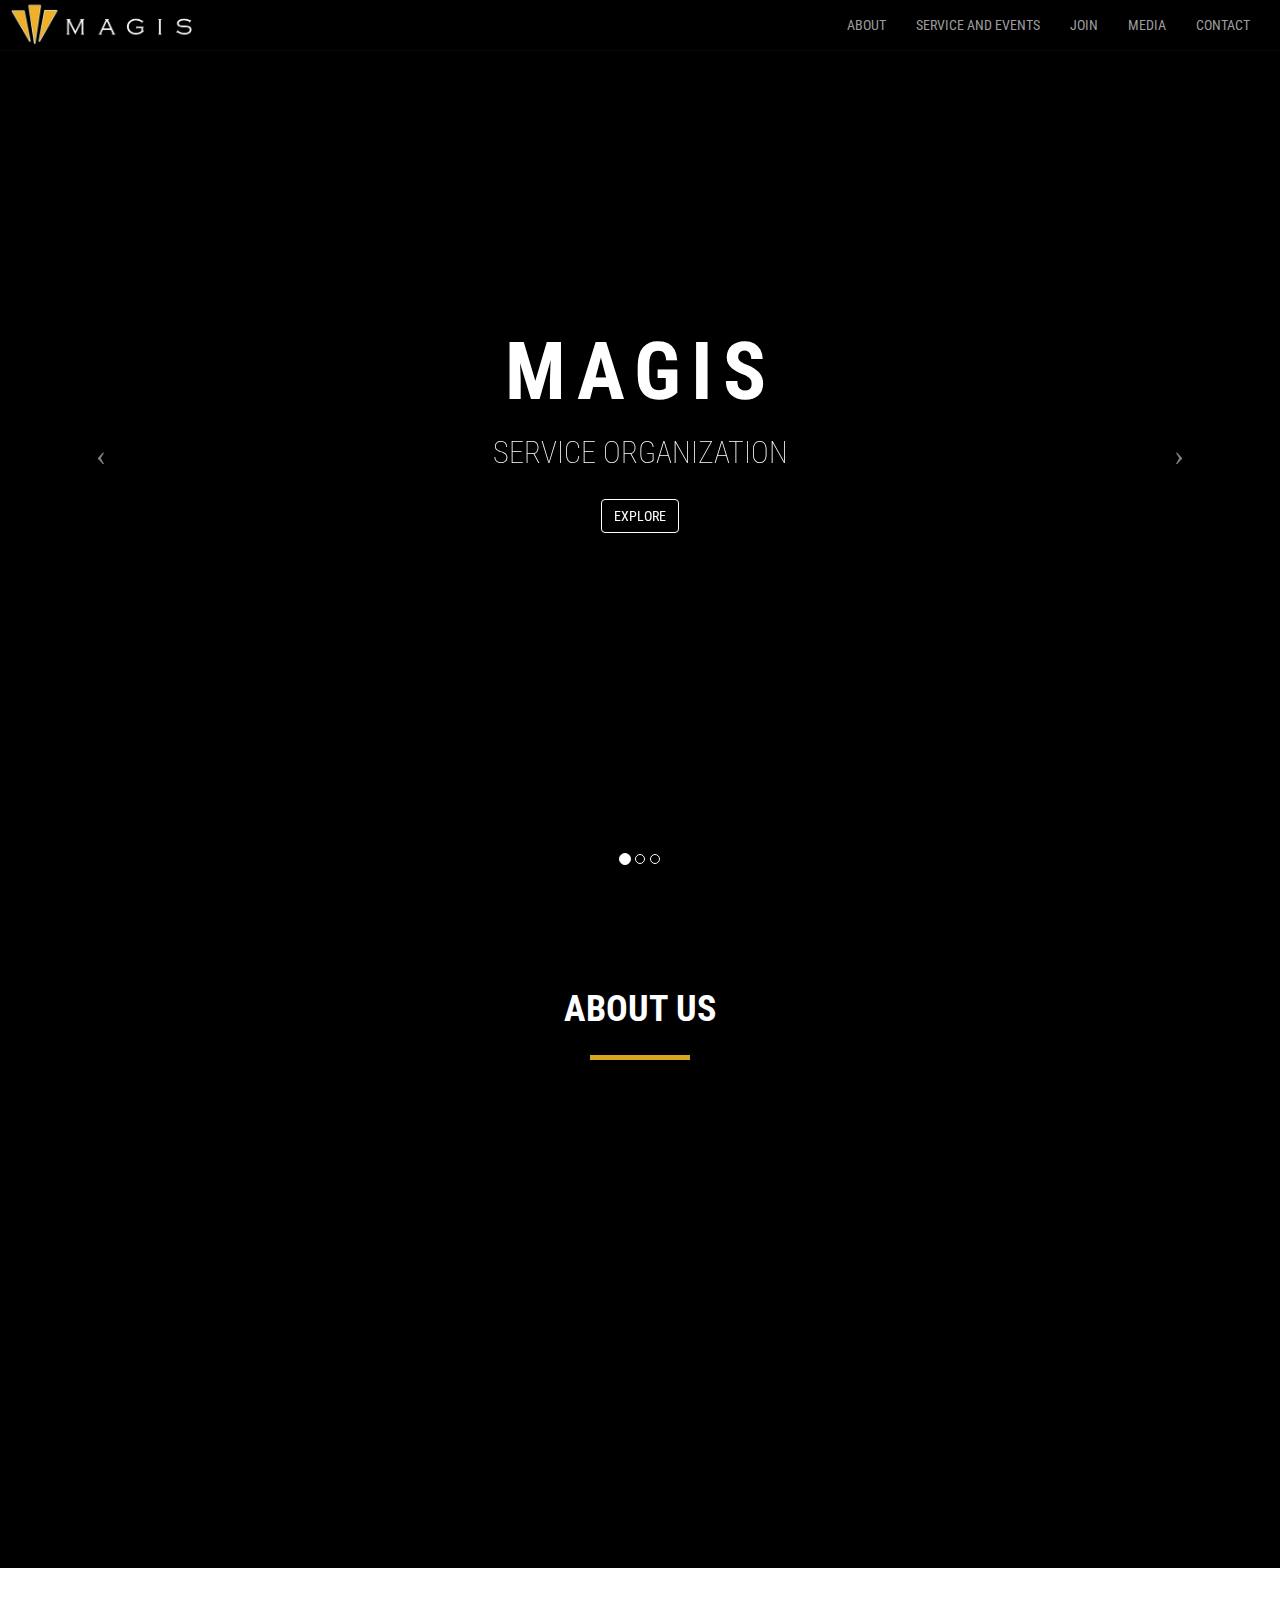
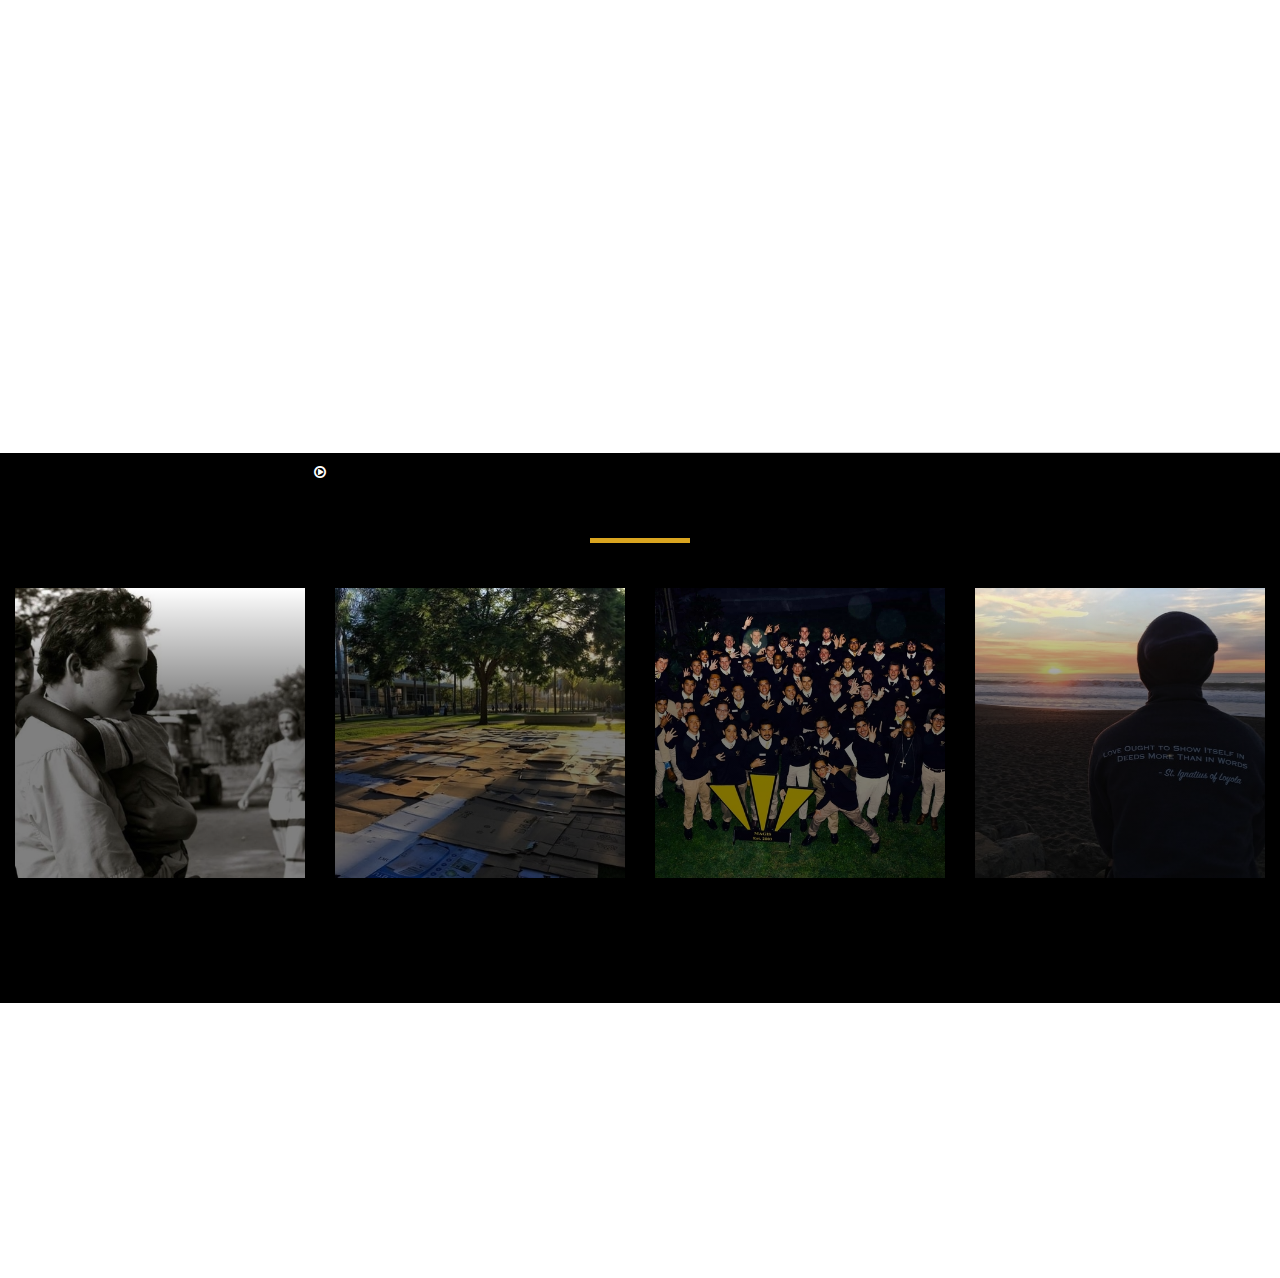
==== index.html @ 11dd7a14 "Updated index page induction iamge" ====
<!DOCTYPE html>
<html lang="en">

<head>

    <meta charset="utf-8">
    <meta http-equiv="X-UA-Compatible" content="IE=edge">
    <meta name="viewport" content="width=device-width, initial-scale=1">

    <title>MAGIS Service Organization - Loyola Marymount University</title>

    <meta name="description" content="MAGIS Service Organization at Loyola Marymount University: An all-male service organization at LMU focusing on issues surrounding Homelessness and Education." />
    <meta name="keywords" content="MAGIS Service Organization, LMU MAGIS, LMU MAGIS Service Organization, MAGIS, lmumagis" />
    <meta name="robots" content="noodp,noydir" />

    <!-- Open Graph data -->
    <meta property="og:title" content="MAGIS Service Organization" />
    <meta property="og:type" content="website" />
    <meta property="og:url" content="http://www.lmumagis.com/" />
    <meta property="og:image" content="http://www.lmumagis.com/images/socialmediabanner.jpg" />
    <meta property="og:description" content="MAGIS Service Organization at Loyola Marymount University: An all-male service organization at LMU focusing on issues surrounding Homelessness and Education." />
    <meta property="og:site_name" content="MAGIS Service Organization" />

    <link href="css/bootstrap.min.css" rel="stylesheet">
    <link rel="stylesheet" href="font-awesome-4.7.0/css/font-awesome.min.css">
    <link rel="stylesheet" href="css/animate.min.css">

    <link type="text/css" rel="stylesheet" href="css/style.css" />

    <link href="https://fonts.googleapis.com/css?family=Roboto+Condensed:300,400,700" rel="stylesheet">

</head>

<body>

    <!-- ***** NAVIGATION BAR ***** -->

    <nav class="navbar navbar-inverse navbar-fixed-top" role="navigation">
        <div class="container-fluid">
            <div class="navbar-header">
                <button type="button" class="navbar-toggle" data-toggle="collapse" data-target="#myNavbar">
					<span class="icon-bar"></span>
					<span class="icon-bar"></span>
					<span class="icon-bar"></span>
				</button>
                <a class="navbar-brand" href="index.html"><img id="mainLogo" src="images/LogoHeading.jpg"/></a>
            </div>
            <ul class="nav navbar-nav navbar-right collapse navbar-collapse" id="myNavbar">
                <li><a href="index.html#aboutUs">ABOUT</a></li>
                <li><a href="service.html">SERVICE AND EVENTS</a></li>
                <li><a href="join.html">JOIN</a></li>
                <li><a href="media.html">MEDIA</a></li>
                <li><a href="#contact">CONTACT</a></li>
            </ul>
        </div>
    </nav>

    <!-- ***** END NAVIGATION BAR ***** -->




    <!-- ***** HOME ***** -->

    <!-- Full Page Image Background Carousel Header -->
    <header id="myCarousel" class="carousel slide carousel-fade" data-ride="carousel" data-pause="false" data-interval="8000">
        <!-- Indicators -->
        <ol class="carousel-indicators">
            <li data-target="#myCarousel" data-slide-to="0" class="active"></li>
            <li data-target="#myCarousel" data-slide-to="1"></li>
            <li data-target="#myCarousel" data-slide-to="2"></li>
        </ol>

        <!-- Wrapper for Slides -->
        <div id="home" class="carousel-inner home">
            <div class="carousel-caption">
                <div class="full-width text-center">
                    <h1 class="main-heading wow fadeInUp" data-wow-delay="0.4s">MAGIS</h1>
                    <h1 class="small-heading wow fadeInUp" data-wow-delay="0.8s">Service Organization </h1>
                    <br>
                    <a href="#aboutUs"><button class="btn wow fadeInUp" data-wow-delay="1.8s">EXPLORE</button></a>
                </div>
            </div>
            <div class="item active">
                <!-- Set the first background image using inline CSS below. -->
                <div class="overlay"></div>
                <div class="fill" style="background-image:url('images/Induction2018.jpg');"></div>
            </div>
            <div class="item">
                <!-- Set the second background image using inline CSS below. -->
                <div class="overlay"></div>
                <div class="fill" style="background-image:url('images/Retreat2016.jpg');"></div>
                <div class="carousel-caption">
                    <h2></h2>
                </div>
            </div>
            <div class="item">
                <!-- Set the third background image using inline CSS below. -->
                <div class="overlay"></div>
                <div class="fill" style="background-image:url('images/Graduation2017.jpg');"></div>
                <div class="carousel-caption">
                    <h2></h2>
                </div>
            </div>
        </div>

        <!-- Controls -->
        <a class="left carousel-control" href="#myCarousel" data-slide="prev">
			<span class="icon-prev"></span>
		</a>
        <a class="right carousel-control" href="#myCarousel" data-slide="next">
			<span class="icon-next"></span>
		</a>
    </header>

    <!-- ***** END HOME ***** -->




    <!-- ***** About Us ***** -->

    <section id="aboutUs" class="aboutUs">
        <div class="container">
            <div class="row">
                <div class="col-md-12 text-center">
                    <br>
                    <h1>About Us</h1>
                    <hr>
                    <h2 class="wow fadeInUp" data-wow-delay="0.4s"><i>"Love ought to show itself in deeds more than in words."</i></h2>
                </div>
            </div>
            <div class="row">
                <div class="col-lg-6 col-md-6 wow fadeIn" data-wow-delay="0.8s">
                    <br>
                    <img src="images/LogoClear.PNG" class="block-image center-block img-responsive" height=50% width=50%/>
                </div>
                <div class="col-lg-6 col-md-6 paragraph wow fadeIn" data-wow-delay="0.8s">
                    <br>
                    <h3><strong>Who We Are</strong></h4>
					<p>MAGIS Service Organization is an all-male Service Organization at Loyola Marymount University that focusses on issues surrounding homelessness and education. </p>
					<br>
					<h3><strong>History</strong></h4>
					<p><i>Magis</i> is a Latin word for "more" and has been interpreted and used in Ignatian Spirituality as "doing The More" or doing what is better for others. MAGIS Service Organization was established in 2003 under the ambition of striving to do "the more", in congruence with our 3 Pillars: Service, Diversity, and Spirituality. </p>
				</div>
			</div>
		</div>

	</section>

    <section class="pillars">
	    <div class="container">
			<div class="row">
				<div class="col-lg-12 col-md-12">
					<h3 class="wow fadeInUp text-center" data-wow-delay="0.4s">OUR 3 PILLARS</h3>
                    <br>
                </div>
            </div>
            <div class="row">
                <div class="col-lg-4 col-md-4 wow fadeInRight" data-wow-delay="0.4s">
                    <!--<i class="fa fa-heart-o glyphicon-ring glyphicon-bordered" aria-hidden="true"></i>-->
                    <i class="fa fa-heart-o" aria-hidden="true"></i>
                    <h4>Service</h4>
                    <p>Members engage in service throughout the Los Angeles Community at placements related to homelessness and education, as well as on campus social justice events revolving around these issues.</p>
                </div>
                <div class="col-lg-4 col-md-4 wow fadeInRight" data-wow-delay="0.8s">
                    <!--<i class="fa fa-globe glyphicon-ring glyphicon-bordered" aria-hidden="true"></i>-->
                    <i class="fa fa-globe" aria-hidden="true"></i>
                    <h4>Diversity</h4>
                    <p>We embrace diversity by recruiting men from many different backgrounds, engaging in deep conversation on issues that raise differing opinions, and recognizing the beauty in all things.</p>
                </div>
                <div class="col-lg-4 col-md-4 wow fadeInRight" data-wow-delay="1.2s">
                    <!--<i class="glyphicon glyphicon-fire glyphicon-ring glyphicon-bordered" aria-hidden="true"></i>-->
                    <i class="glyphicon glyphicon-fire" aria-hidden="true"></i>
                    <h4>Spirituality</h4>
                    <p>We focus on the growth of the individual through the experiences we have, the people we encounter, and deep self reflection, always recognizing we are part of something bigger than ourselves. </p>
                </div>
            </div>
        </div>
    </section>

    <section class="nopadding">
        <div class="container-fluid">
            <div class="row">
                <div class="col-md-6 nopadding">
                    <div class="about-bg-left" style="background: url('images/vid-bg.jpg') no-repeat center center; position: relative; background-size: cover;">
                        <div class="overlay"></div>
                        <div class="carousel-caption">
                            <div class="full-width text-center">
                                <a href="https://www.youtube.com/watch?v=rYLnLGK9oyk" target="_blank"><i class="fa fa-play-circle-o" aria-hidden="true"></i></a>
                            </div>
                        </div>
                    </div>
                </div>
                <div class="col-md-6 nopadding">
                    <div class="about-bg-right">
                        <div class="overlay"></div>
                        <div class="carousel-caption">
                            <div class="full-width text-center wow fadeIn" data-wow-delay="0.4s">
                                <!--<p>"THE MAGIS MAN IS NOT AN ORDINARY MAN. HE IS A GENTLE MAN RICH IN VISION AND JUST IN ACTION. HE HAS AN UNDYING THIRST FOR THE MORE, FOR THE GREATER GOOD, AND ALWAYS STRIVES TO BE BETTER. ABOVE ALL, A MAGIS MAN IS HUMBLE. HIS ACTIONS ARE QUIET YET HIS EFFECTS ARE POWERFUL."</p>-->
                                <p>"LOVE CONSISTS IN SHARING WHAT ONE HAS AND WHAT ONE IS WITH THOSE ONE LOVES. LOVE OUGHT TO SHOW ITSELF IN DEEDS MORE THAN IN WORDS." <i>- St. Ignatius of Loyola</i></p>
                            </div>
                        </div>
                    </div>
                </div>
            </div>
        </div>
    </section>


    <!-- ***** START EXPLORE MORE -->
    <section class="explore nopadding">
        <div class="container-fluid">
            <div class="row">
                <div class="col-lg-12 col-md-12">
                    <h1 class="wow fadeInUp text-center" data-wow-delay="0.4s">EXPLORE</h1>
                    <hr>
                    <br>
                </div>
                <div class="col-md-3 col-sm-6 col-xs-6 nopadding">
                    <img class="img-responsive scale center-block" src="images/service2.jpg" alt="Beautiful">
                    <div class="carousel-caption">
                        <div class="full-width text-center wow fadeIn" data-wow-delay="0.4s">
                            <h1>Service</h1>
                            <a href="service.html"><button class="btn">LEARN MORE</button></a>
                        </div>
                    </div>
                </div>
                <div class="col-md-3 col-sm-6 col-xs-6 nopadding">
                    <img class="img-responsive scale center-block" src="images/HUW.jpg" alt="Beautiful">
                    <div class="carousel-caption">
                        <div class="full-width text-center wow fadeIn" data-wow-delay="0.8s">
                            <h1>Events</h1>
                            <a href="service.html"><button class="btn">LEARN MORE</button></a>
                        </div>
                    </div>
                </div>
                <div class="col-md-3 col-sm-6 col-xs-6 nopadding">
                    <img class="img-responsive scale center-block" src="images/inductionpillarscopysquare.jpg" alt="Beautiful">
                    <div class="carousel-caption">
                        <div class="full-width text-center wow fadeIn" data-wow-delay="1.2s">
                            <h1>Join</h1>
                            <a href="join.html"><button class="btn">LEARN MORE</button></a>
                        </div>
                    </div>
                </div>
                <div class="col-md-3 col-sm-6 col-xs-6 nopadding">
                    <img class="img-responsive scale center-block" src="images/beach.jpg" alt="Beautiful">
                    <div class="carousel-caption">
                        <div class="full-width text-center wow fadeIn nopadding" data-wow-delay="1.4s">
                            <h1>Media</h1>
                            <a href="media.html"><button class="btn">EXPLORE</button></a>
                        </div>
                    </div>
                </div>
            </div>
        </div>
    </section>







    <!-- ***** FOOTER ***** -->

    <div id="contact" class="contact">
        <div class="container">
            <div class="row">
                <div class="col-lg-4 col-md-4">
                    <h4>Contact Us</h4>
                    <p><i class="fa fa-home" aria-hidden="true"></i> Loyola Marymount University</p>
                    <a href="mailto:magismen@gmail.com?Subject=Hello" target="_top">
                        <p><i class="fa fa-envelope" aria-hidden="true"></i> magismen@gmail.com</p>
                    </a>
                    <!--<p><i class="fa fa-phone" aria-hidden="true"></i> +1 222 222 2222</p>-->
                    <a href="http://lmumagis.com">
                        <p><i class="fa fa-globe" aria-hidden="true"></i> www.lmumagis.com</p>
                    </a>
                </div>
                <div class="col-lg-4 col-md-4">
                    <h4>About</h4>
                    <a href="https://orgsync.com/125286/chapter">
                        <p><i class="fa fa-globe" aria-hidden="true"></i> MAGIS - LMU EXP Online</p>
                    </a>
                    <a href="http://www.lmumagis.com">
                        <p><i class="fa fa-globe" aria-hidden="true"></i> MAGIS Service Organization</p>
                    </a>
                    <a href="http://www.lmu.edu">
                        <p><i class="fa fa-globe" aria-hidden="true"></i> Loyola Marymount University</p>
                    </a>
                    <a href="http://studentaffairs.lmu.edu/activities/centerforserviceandaction/">
                        <p><i class="fa fa-globe" aria-hidden="true"></i> LMU Center for Service and Action</p>
                    </a>
                </div>
                <div class="col-lg-4 col-md-4">
                    <h4>MAGIS Service Organization</h4>
                    <p>Loyola Marymount University
                        </br>1 LMU Drive
                        </br>Los Angeles, CA 90045
                    </p>

                    <p>
                        <a href="https://www.facebook.com/lmumagis"><i class="social fa fa-facebook" aria-hidden="true"></i></a>
                        <a href="https://www.instagram.com/lmumagis"><i class="social fa fa-instagram" aria-hidden="true"></i></a>
                        <!--<input type="email" placeholder="Subscribe For Updates"><button class="btn btn-success">Subscribe</button>-->
                        Follow Us @LMUMAGIS</p>
                </div>
            </div>
            <div class="row">
                <div class="col-lg-12 col-md-12">
                    <p style="text-align: right; padding-top: 50px;">Website by Danico Pidlaoan</p>
                </div>
            </div>
        </div>
    </div>

    <!-- ***** END FOOTER ***** -->





    <script src="https://ajax.googleapis.com/ajax/libs/jquery/1.12.4/jquery.min.js"></script>
    <script src="js/bootstrap.min.js"></script>
    <script src="js/wow.min.js"></script>
    <script src="js/scrolling.js"></script>
    <script>
        new WOW().init();
    </script>



</body>

</html>
---- css/style.css ----
* {
    padding: 0;
    margin: 0;   
}

html, body{
    height:100%;
    /*background-color: #000000;*/
}

body {
    font-family: 'Roboto Condensed', sans-serif;
}

a {
    color: white;
}

a:hover{
    color: gray;
}

h1, h2, h3, h4, h5, p {
    color: white;
}

h1, h1, h3, h4, h5, h6 {
    text-transform: uppercase;
}

h1, h3, h4 {
    font-family: 'Roboto Condensed', sans-serif;
    font-weight: bold;
}

h2 {
    font-family: 'Roboto Condensed', sans-serif;
    font-weight: lighter;
}

p {
    font-size: 19px;
    font-weight: lighter;
}


hr{
    border-color: #DAA520;
    border-width: 5px;
    width: 100px;
    max-width: 100px;
    margin: 25px auto;
    border-bottom: none;    
}

.btn {
    background-color: transparent;
    border-color: white;
    margin-bottom: 50px;
    color: white;

}

.btn:hover {
    background-color: gray;
    border-color: white;
    color: white;
}



/***** NAVIGATION BAR *****/

.navbar-inverse {
    background-color: black;
}

.navbar-brand {
  padding: 0px;
}

.navbar-brand>img {
  height: 100%;
  padding: 0px;
  width: auto;
}


/***** END NAVIGATION BAR *****/




/***** HOME PAGE *****/


header{
    background-color: black;
}

.overlay{
    display: block;
    width: 100%;
    background-color: black;
    opacity: 0.2;
    position: absolute;
    top: 0;
    left: 0;
    right: 0;
    bottom: 0;
}


.carousel,
.item,
.active {
    height: 100%;
}

.fill {
    width: 100%;
    height: 100%;
    background-position: center;
    -webkit-background-size: cover;
    -moz-background-size: cover;
    background-size: cover;
    /*-o-background-size: cover;*/
}

.carousel,
.carousel-inner {
	width:100%;
	height:100%;
	z-index:0;
	overflow:hidden;
    display: block;
    transition: none;
}


.carousel-fade .carousel-inner .item {
  opacity: 0;
  -webkit-transition-property: opacity;
  -moz-transition-property: opacity;
  -o-transition-property: opacity;
  transition-property: opacity;
}
.carousel-fade .carousel-inner .active {
  opacity: 1;
}
.carousel-fade .carousel-inner .active.left,
.carousel-fade .carousel-inner .active.right {
  left: 0;
  opacity: 0;
  z-index: 1;
}
.carousel-fade .carousel-inner .next.left,
.carousel-fade .carousel-inner .prev.right {
  opacity: 1;
}
.carousel-fade .carousel-control {
  z-index: 2;
}

.full-width {
    width: 100%;
}




.main-heading{
    color: white;
    font-size: 80px;
    letter-spacing: 10px;
}

.small-heading{
    color: white;
    font-size: 30px;
    font-weight: lighter;
}

.title{ color:white; font-size:40px; }

.carousel-caption {
    position: absolute;
    top: 0;
    display: -webkit-box;
    display: -moz-box;
    display: -ms-flexbox;
    display: -webkit-flex;
    display: flex;
    -webkit-box-align: center;
    -moz-box-align: center;
    -ms-flex-align: center;
    -webkit-align-items: center;
    align-items: center;
    height: 100%;
}

@media(max-width: 768px) {
    .main-heading {
        font-size: 50px;
    }

    .small-heading {
        font-size: 20px;
    }
}

/***** END HOME PAGE *****/



/***** ABOUT US *****/

.aboutUs {
    position: relative;
    padding: 50px 0;
    top: 0;
    left: 0;
    background-color: #000000;
}


.block-image{
    display: block;
    margin-left: auto;
    margin-right: auto;
    padding-top: 30px;
}

.paragraph {
    padding: 0 50px;
}


.service, .diversity, .spirituality {
    padding: 0;
}


.pillars {    
    padding: 0px 0px 60px;
    margin-top: 0px;
    text-align: center;
}

.pillars .text-center {
    padding-top: 50px;
    padding-bottom: 20px;
}

.pillars h2,
.pillars h4 {
    margin: 20px 0 20px;
}

.pillars h2{
    padding: 25px;
}


.pillars p { 
    font-size: 18px;
    padding-bottom: 0px;
}


.pillars i {   
    height: 80px;
    width: 80px;
    /*font-size: 30px;*/
    font-size: 60px;
    /*padding: 25px 20px;*/
    padding-bottom: 40px;
    border-radius: 65%;
    background-color: black;
    color: white;
}

/**CSS FOR THE RING**/

.glyphicon-ring {
  /*width: 60px;
  height: 60px;*/
  border-radius: 50%;
  border: 4px solid white;
  color: white;
  display: inline-table;
  text-align: center;
}
/**CSS FOR ICON WITH NO BACKGROUND COLOR**/

.glyphicon-ring .glyphicon-bordered {
  font-size: 20px;
  vertical-align: middle;
  display: table-cell;
}

@media(max-width:768px) {
    
    .pillars {
        
        padding: 30px;
    }
}

.explore {
    background-color: black;
    padding-bottom: 125px;

}

.explore .carousel-inner .item img {
    overflow: hidden;
}
.explore .carousel-inner .item, 
.explore .carousel-inner .item img.scale {
    max-height: 200px;
}
@media screen and (min-width: 768px) {
    .explore .carousel-inner .item, 
    .explore .carousel-inner .item img.scale {
        max-height: 400px;
    }
}
.explore .carousel-caption {
    left: 0 !important;
    right: 0 !important;
    background-image: -webkit-linear-gradient(top,rgba(0,0,0,0) 0,rgba(0,0,0,.5) 100%);
    background-image: -o-linear-gradient(top,rgba(0,0,0,0) 0,rgba(0,0,0,.5) 100%);
    background-image: -webkit-gradient(linear,left top,left bottom,from(rgba(0,0,0,0)),to(rgba(0,0,0,.5)));
    background-image: linear-gradient(to bottom,rgba(0,0,0,0) 0,rgba(0,0,0,.5) 40%);
    bottom: 0px;
}







/***** END ABOUT US *****/




/***** PLACEMENTS *****/

.placements {
    padding: 50px 0;
    background-color: white;
    text-align: center;
}

.placements h1,
.placements h4,
.placements p {
    color: black;

}

.placements img {
    height: 150px;
    margin-top: 40px;
    padding-bottom: 10px;
    padding-top: 20px;

    -webkit-transition: all 1s ease; /* Safari and Chrome */
    -moz-transition: all 1s ease; /* Firefox */
    -ms-transition: all 1s ease; /* IE 9 */
    -o-transition: all 1s ease; /* Opera */
    transition: all 1s ease;
}

.placements img:hover{
    -webkit-transform:scale(1.1); /* Safari and Chrome */
    -moz-transform:scale(1.1); /* Firefox */
    -ms-transform:scale(1.1); /* IE 9 */
    -o-transform:scale(1.1); /* Opera */
     transform:scale(1.1);
}

.placements i {
    
    height: 30px;
    width: 30px;
    padding: 5px;
    font-size: 17px;
    border-radius: 50%;
    background-color: gray;
    color: #fff;
}

.placements i:hover{
    color: black;
}

@media(max-width:768px) {
    .placements {   
        padding: 30px;
    }
}


/***** END PLACEMENTS *****/





/***** EVENTS *****/


.events {
    text-align: center;
    background-color: black;
    padding-bottom: 100px;
    padding-top: 50px;
}

.events img {
    height: 375px;
    padding: 50px;
    text-align: center;
}

.events .caption {
    padding-bottom: 50px;
    padding-left: 50px;
    text-align: left;
}

.events .carousel-control.left, 
.events .carousel-control.right {
    background-image: none
}

@media(max-width:768px) {   
    .events img {
        height: 300px;
        padding: 30px;
        text-align: center;
        width: auto;


    }

    .events {
        text-align: center;
    }

    .events .caption {
        padding-top: 0px;
    }
}

/***** END EVENTS *****/




/****** JOIN *******/

.join {
    background-color: #181818;
    overflow: auto;  
    padding: 30px;
    padding-bottom: 100px;

}

.fill2 {
    width: 100%;
    height: auto;
    background-position: center;
    background-size: cover;
    /*-o-background-size: cover;*/
}

.join img {
    max-height: 300px;
    max-width: 300px;
    padding-bottom: 30px;
    padding-bottom: 30px;
}

.join h1 {
    color: white;
}

.join p {
    text-align: left;;
}

.join .col-md-6, 
.join .col-lg-6{
    padding-left: 50px;
    padding-right: 50px;
}


.join .packages {    
    padding: 30px;
    border: 1px solid #ccc;
    background-color: black;
    border-radius: 5px;
    margin-top: 30px;

}

.join .row-1 {
    background-color: black;
}

.join .row-2{
    background-color: #080808
}

.join .left-side{
    padding-left: 30px;
    padding-right: 50px;
    padding-top: 50px;
    padding-bottom: 50px;
}

.join .right-side {
    padding-left: 50px;
    padding-right: 30px;
    padding-top: 50px;
    padding-bottom: 50px;
    
}

@media(max-width:768px) {   
    .join-home .main-heading{
        color: white;
        font-size: 36px;
        letter-spacing: 0px;
    }

    .join h3 {
        font-size: 20px;
    }

    .join .left-side,
    .join .right-side {
        padding-left: 20px;
        padding-right: 20px;
        padding-top: 20px;
        padding-bottom: 20px;
    }

    .join .col-md-6, 
    .join .col-lg-6{
        padding-left: 10px;
        padding-right: 10px;
    }
}


/***** END JOIN *****/





/***** MEDIA *****/

.media {
    padding-top: 50px;
    padding-bottom: 100px;
}

.media h1,
.media h2,
.media h3,
.media h4,
.media p,
.media i{
    color: black;
}

.media a {
    color: gray;
}



.media p i {   
    color: black
    height: 50px !important;
    width: 50px !important;
    font-size: 30px;
    padding: 5px;
    border: 1px solid black;
    border-radius: 8px;
    padding-top: 9px;
    padding-bottom: 9px;
    
}

.media p i: hover {   
    background-color: gray;   
}

.media .social-media {
    padding-bottom: 30px;
}

.instagram p {
    padding-bottom:10px;
    text-align: center;
}

#instafeed {
    text-align: center;
    padding-bottom: 30px;
    margin-top: 30px;
}


#instafeed img {
    padding:5px;
    opacity:1;
    /*height: 150px;*/
    width: 20%;
    overflow: hidden;
    filter:alpha(opacity=100);
    display: inline-block;

    

}

#instafeed img:hover {
    opacity:0.8;
    filter:alpha(opacity=80);
}

.media .facebook {
    padding-bottom: 30px;
    padding-top: 30px;
    background-color: #F5F5F5;
}

.media .facebook-page {
    padding-left: 30px; 
    padding-right: 30px;
}

@media(max-width:768px) {    
    #instafeed img {
        width: 30%;
    }

    .media .container {
        width: 300px; 
    }

    .facebook-page {
        padding-left: 0px;
        padding-right: 0px;
        width: 300px; 
        margin-left: -65px;

    }

    .facebook-page iframe {
        height: 130px;
    }
}


/******* END MEDIA ********/





/******* FOOTER ********/



.footer {   
    padding: 30px;
    color: #cccccc;
    background-color: #222222;
}


.footer .social {   
    font-size: 20px;
    height: 30px;
    width: 30px;
    text-align: center;
    padding: 5px;
    border: 1px solid #cccccc;
    margin-bottom: 10px;
    margin-right: 5px;
}

/***** END FOOTER *****/
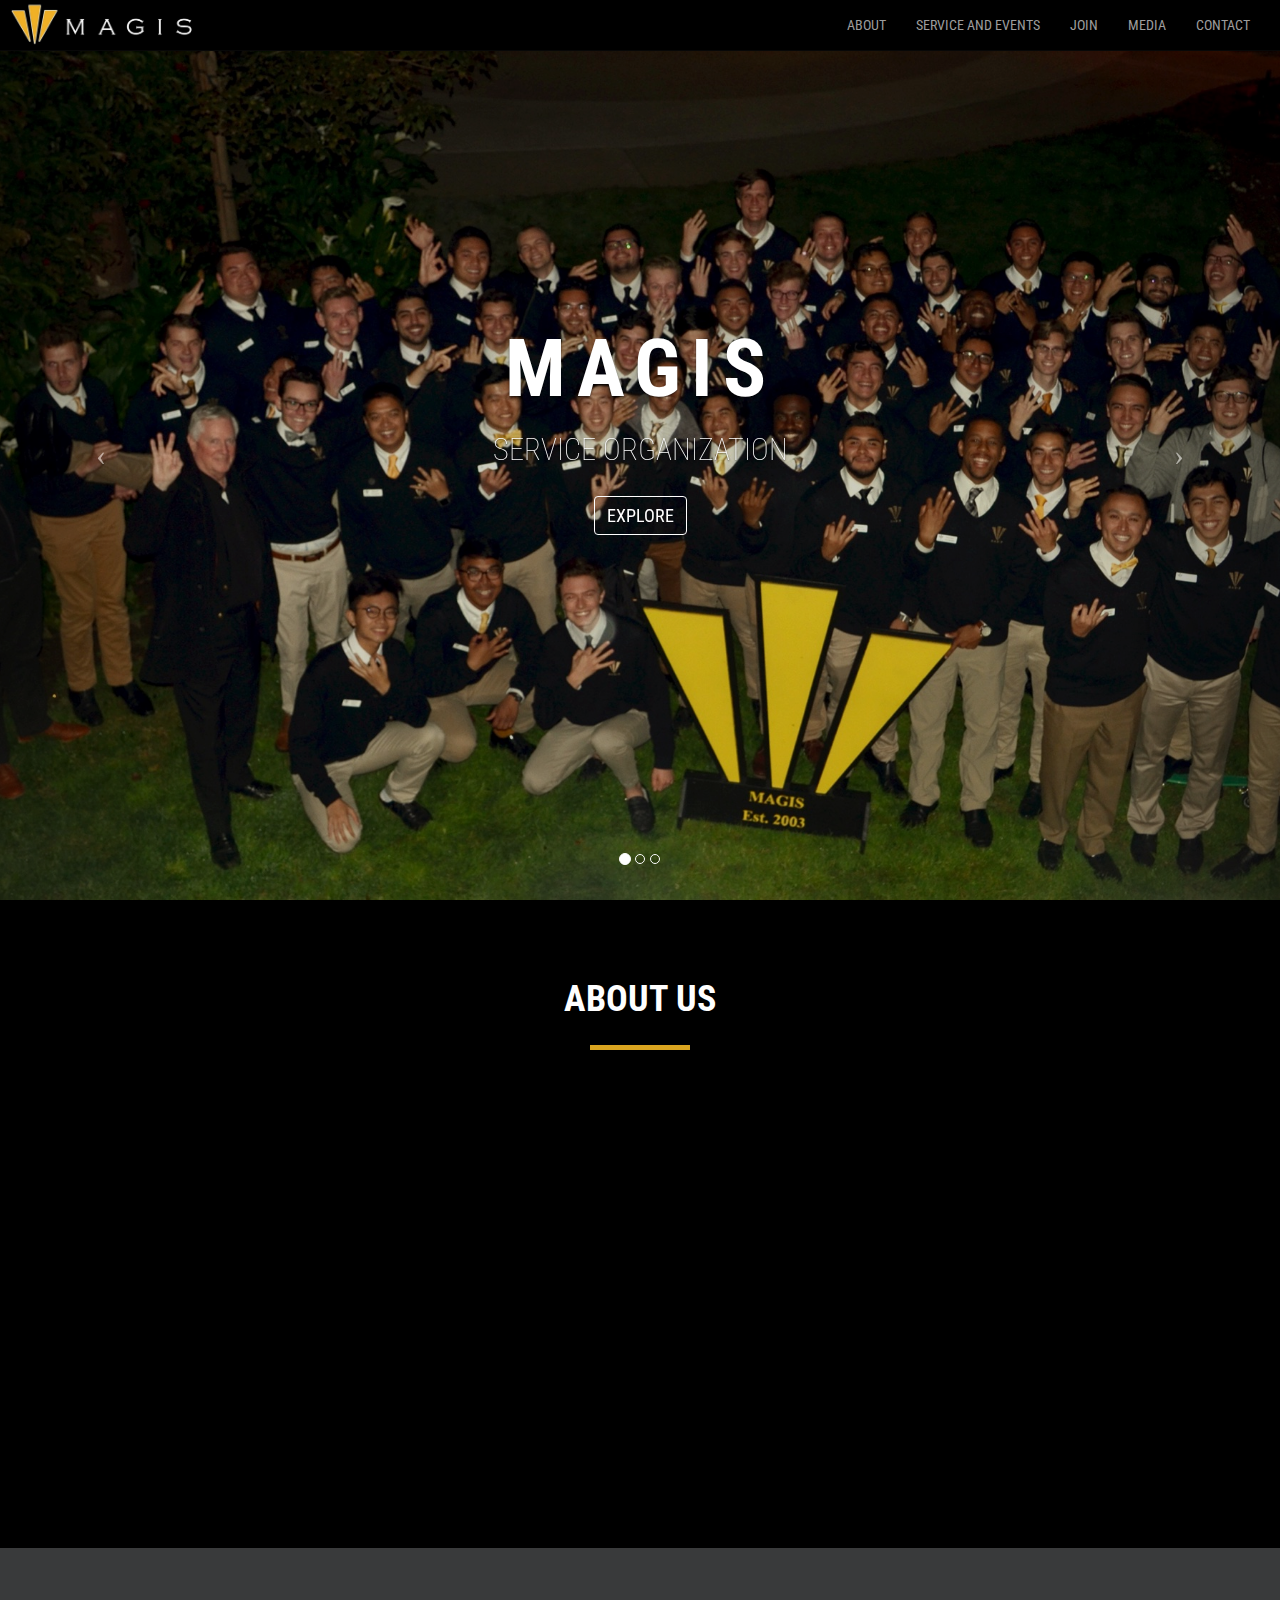
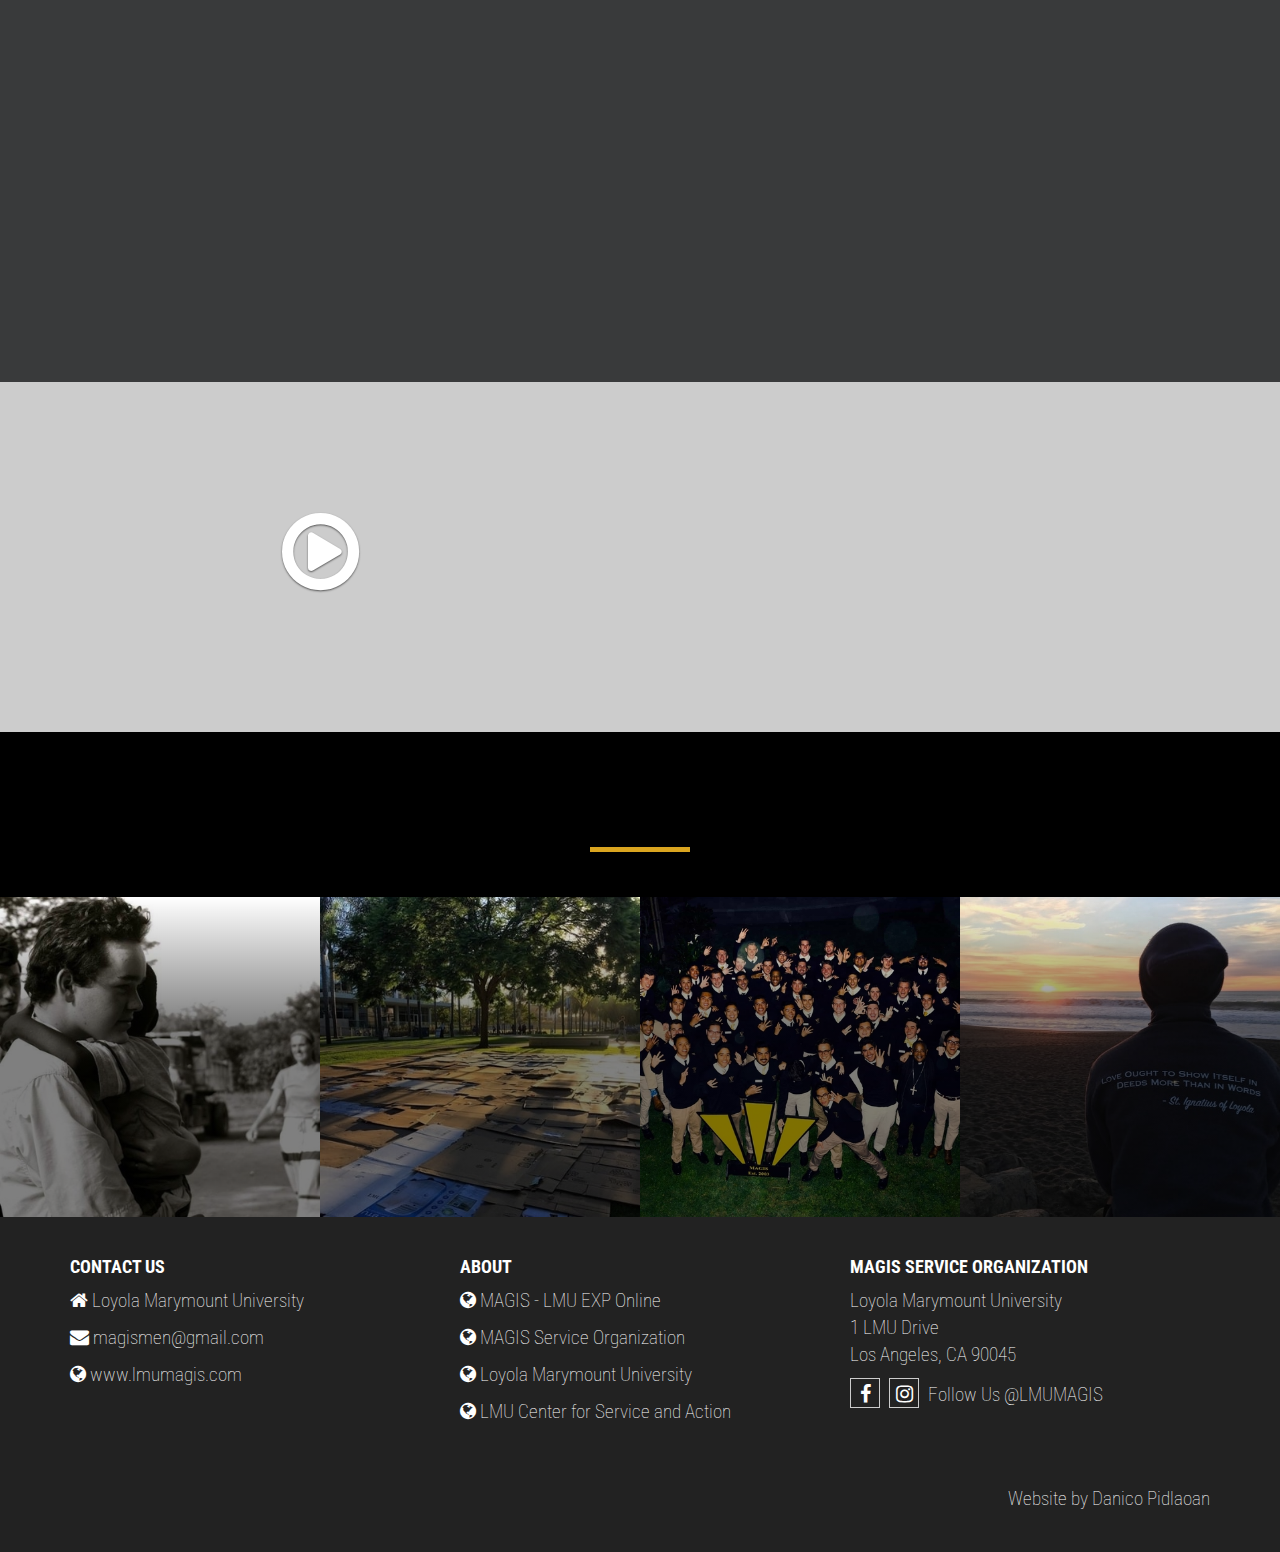
==== commit b4ad0c1a: "Cleaned up code" ====
--- a/index.html
+++ b/index.html
@@ -20,18 +20,15 @@
     <meta property="og:image" content="http://www.lmumagis.com/images/socialmediabanner.jpg" />
     <meta property="og:description" content="MAGIS Service Organization at Loyola Marymount University: An all-male service organization at LMU focusing on issues surrounding Homelessness and Education." />
     <meta property="og:site_name" content="MAGIS Service Organization" />
-
     <link href="css/bootstrap.min.css" rel="stylesheet">
     <link rel="stylesheet" href="font-awesome-4.7.0/css/font-awesome.min.css">
     <link rel="stylesheet" href="css/animate.min.css">
-
     <link type="text/css" rel="stylesheet" href="css/style.css" />
-
     <link href="https://fonts.googleapis.com/css?family=Roboto+Condensed:300,400,700" rel="stylesheet">
 
 </head>
 
-<body>
+<body onload="$(document).ready(function(){$(this).scrollTop(0);});">
 
     <!-- ***** NAVIGATION BAR ***** -->
 
@@ -59,7 +56,6 @@
 
 
 
-
     <!-- ***** HOME ***** -->
 
     <!-- Full Page Image Background Carousel Header -->
@@ -78,7 +74,7 @@
                     <h1 class="main-heading wow fadeInUp" data-wow-delay="0.4s">MAGIS</h1>
                     <h1 class="small-heading wow fadeInUp" data-wow-delay="0.8s">Service Organization </h1>
                     <br>
-                    <a href="#aboutUs"><button class="btn wow fadeInUp" data-wow-delay="1.8s">EXPLORE</button></a>
+                    <a href="#aboutUs"><button class="btn wow fadeInUp" data-wow-delay="1.8s" type="button">EXPLORE</button></a>
                 </div>
             </div>
             <div class="item active">
@@ -117,8 +113,7 @@
 
 
 
-
-    <!-- ***** About Us ***** -->
+    <!-- ***** ABOUT US ***** -->
 
     <section id="aboutUs" class="aboutUs">
         <div class="container">
@@ -131,11 +126,12 @@
                 </div>
             </div>
             <div class="row">
-                <div class="col-lg-6 col-md-6 wow fadeIn" data-wow-delay="0.8s">
+                <div class="col-md-6 wow fadeIn" data-wow-delay="0.8s">
                     <br>
                     <img src="images/LogoClear.PNG" class="block-image center-block img-responsive" height=50% width=50%/>
-                </div>
-                <div class="col-lg-6 col-md-6 paragraph wow fadeIn" data-wow-delay="0.8s">
+
+                </div>
+                <div class="col-md-6 paragraph wow fadeIn" data-wow-delay="0.8s">
                     <br>
                     <h3><strong>Who We Are</strong></h4>
 					<p>MAGIS Service Organization is an all-male Service Organization at Loyola Marymount University that focusses on issues surrounding homelessness and education. </p>
@@ -145,31 +141,30 @@
 				</div>
 			</div>
 		</div>
-
 	</section>
-
     <section class="pillars">
 	    <div class="container">
 			<div class="row">
-				<div class="col-lg-12 col-md-12">
+				<div class="col-md-12">
 					<h3 class="wow fadeInUp text-center" data-wow-delay="0.4s">OUR 3 PILLARS</h3>
                     <br>
-                </div>
-            </div>
-            <div class="row">
-                <div class="col-lg-4 col-md-4 wow fadeInRight" data-wow-delay="0.4s">
+
+                </div>
+            </div>
+            <div class="row">
+                <div class="col-md-4 wow fadeInRight" data-wow-delay="0.4s">
                     <!--<i class="fa fa-heart-o glyphicon-ring glyphicon-bordered" aria-hidden="true"></i>-->
                     <i class="fa fa-heart-o" aria-hidden="true"></i>
                     <h4>Service</h4>
                     <p>Members engage in service throughout the Los Angeles Community at placements related to homelessness and education, as well as on campus social justice events revolving around these issues.</p>
                 </div>
-                <div class="col-lg-4 col-md-4 wow fadeInRight" data-wow-delay="0.8s">
+                <div class="col-md-4 wow fadeInRight" data-wow-delay="0.8s">
                     <!--<i class="fa fa-globe glyphicon-ring glyphicon-bordered" aria-hidden="true"></i>-->
                     <i class="fa fa-globe" aria-hidden="true"></i>
                     <h4>Diversity</h4>
                     <p>We embrace diversity by recruiting men from many different backgrounds, engaging in deep conversation on issues that raise differing opinions, and recognizing the beauty in all things.</p>
                 </div>
-                <div class="col-lg-4 col-md-4 wow fadeInRight" data-wow-delay="1.2s">
+                <div class="col-md-4 wow fadeInRight" data-wow-delay="1.2s">
                     <!--<i class="glyphicon glyphicon-fire glyphicon-ring glyphicon-bordered" aria-hidden="true"></i>-->
                     <i class="glyphicon glyphicon-fire" aria-hidden="true"></i>
                     <h4>Spirituality</h4>
@@ -207,68 +202,62 @@
         </div>
     </section>
 
-
     <!-- ***** START EXPLORE MORE -->
     <section class="explore nopadding">
         <div class="container-fluid">
             <div class="row">
-                <div class="col-lg-12 col-md-12">
+                <div class="col-md-12">
                     <h1 class="wow fadeInUp text-center" data-wow-delay="0.4s">EXPLORE</h1>
                     <hr>
                     <br>
-                </div>
-                <div class="col-md-3 col-sm-6 col-xs-6 nopadding">
+
+                </div>
+                <div class="col-md-3 col-xs-6 nopadding">
                     <img class="img-responsive scale center-block" src="images/service2.jpg" alt="Beautiful">
                     <div class="carousel-caption">
                         <div class="full-width text-center wow fadeIn" data-wow-delay="0.4s">
                             <h1>Service</h1>
-                            <a href="service.html"><button class="btn">LEARN MORE</button></a>
-                        </div>
-                    </div>
-                </div>
-                <div class="col-md-3 col-sm-6 col-xs-6 nopadding">
+                            <a href="service.html"><button type="button" class="btn">LEARN MORE</button></a>
+                        </div>
+                    </div>
+                </div>
+                <div class="col-md-3 col-xs-6 nopadding">
                     <img class="img-responsive scale center-block" src="images/HUW.jpg" alt="Beautiful">
                     <div class="carousel-caption">
                         <div class="full-width text-center wow fadeIn" data-wow-delay="0.8s">
                             <h1>Events</h1>
-                            <a href="service.html"><button class="btn">LEARN MORE</button></a>
-                        </div>
-                    </div>
-                </div>
-                <div class="col-md-3 col-sm-6 col-xs-6 nopadding">
+                            <a href="service.html"><button type="button" class="btn">LEARN MORE</button></a>
+                        </div>
+                    </div>
+                </div>
+                <div class="col-md-3 col-xs-6 nopadding">
                     <img class="img-responsive scale center-block" src="images/inductionpillarscopysquare.jpg" alt="Beautiful">
                     <div class="carousel-caption">
                         <div class="full-width text-center wow fadeIn" data-wow-delay="1.2s">
                             <h1>Join</h1>
-                            <a href="join.html"><button class="btn">LEARN MORE</button></a>
-                        </div>
-                    </div>
-                </div>
-                <div class="col-md-3 col-sm-6 col-xs-6 nopadding">
+                            <a href="join.html"><button type="button" class="btn">LEARN MORE</button></a>
+                        </div>
+                    </div>
+                </div>
+                <div class="col-md-3 col-xs-6 nopadding">
                     <img class="img-responsive scale center-block" src="images/beach.jpg" alt="Beautiful">
                     <div class="carousel-caption">
                         <div class="full-width text-center wow fadeIn nopadding" data-wow-delay="1.4s">
                             <h1>Media</h1>
-                            <a href="media.html"><button class="btn">EXPLORE</button></a>
+                            <a href="media.html"><button type="button" class="btn">EXPLORE</button></a>
                         </div>
                     </div>
                 </div>
             </div>
         </div>
     </section>
-
-
-
-
-
-
 
     <!-- ***** FOOTER ***** -->
 
     <div id="contact" class="contact">
         <div class="container">
             <div class="row">
-                <div class="col-lg-4 col-md-4">
+                <div class="col-md-4">
                     <h4>Contact Us</h4>
                     <p><i class="fa fa-home" aria-hidden="true"></i> Loyola Marymount University</p>
                     <a href="mailto:magismen@gmail.com?Subject=Hello" target="_top">
@@ -279,7 +268,7 @@
                         <p><i class="fa fa-globe" aria-hidden="true"></i> www.lmumagis.com</p>
                     </a>
                 </div>
-                <div class="col-lg-4 col-md-4">
+                <div class="col-md-4">
                     <h4>About</h4>
                     <a href="https://orgsync.com/125286/chapter">
                         <p><i class="fa fa-globe" aria-hidden="true"></i> MAGIS - LMU EXP Online</p>
@@ -294,7 +283,7 @@
                         <p><i class="fa fa-globe" aria-hidden="true"></i> LMU Center for Service and Action</p>
                     </a>
                 </div>
-                <div class="col-lg-4 col-md-4">
+                <div class="col-md-4">
                     <h4>MAGIS Service Organization</h4>
                     <p>Loyola Marymount University
                         </br>1 LMU Drive
@@ -309,7 +298,7 @@
                 </div>
             </div>
             <div class="row">
-                <div class="col-lg-12 col-md-12">
+                <div class="col-md-12">
                     <p style="text-align: right; padding-top: 50px;">Website by Danico Pidlaoan</p>
                 </div>
             </div>
--- a/css/style.css
+++ b/css/style.css
@@ -1,22 +1,26 @@
 * {
+    margin: 0;
     padding: 0;
-    margin: 0;   
-}
-
-html, body{
-    height:100%;
-    /*background-color: #000000;*/
+}
+
+html, body {
+    height: 100%;
+    width: 100%;
 }
 
 body {
     font-family: 'Roboto Condensed', sans-serif;
 }
 
+section {
+    padding: 40px;
+}
+
 a {
     color: white;
 }
 
-a:hover{
+a:hover {
     color: gray;
 }
 
@@ -43,22 +47,21 @@
     font-weight: lighter;
 }
 
-
-hr{
+hr {
+    border-bottom: none;
     border-color: #DAA520;
     border-width: 5px;
+    margin: 25px auto;
+    max-width: 100px;
     width: 100px;
-    max-width: 100px;
-    margin: 25px auto;
-    border-bottom: none;    
 }
 
 .btn {
     background-color: transparent;
     border-color: white;
+    color: white;
+    font-size: 18px;
     margin-bottom: 50px;
-    color: white;
-
 }
 
 .btn:hover {
@@ -67,7 +70,10 @@
     color: white;
 }
 
-
+.nopadding {
+    margin: 0 !important;
+    padding: 0 !important;
+}
 
 /***** NAVIGATION BAR *****/
 
@@ -76,134 +82,125 @@
 }
 
 .navbar-brand {
-  padding: 0px;
+    padding: 0px;
 }
 
 .navbar-brand>img {
-  height: 100%;
-  padding: 0px;
-  width: auto;
-}
-
+    height: 100%;
+    padding: 0px;
+    width: auto;
+}
 
 /***** END NAVIGATION BAR *****/
 
-
-
-
 /***** HOME PAGE *****/
 
-
-header{
+header {
     background-color: black;
 }
 
-.overlay{
+.overlay {
+    background-color: black;
+    bottom: 0;
     display: block;
-    width: 100%;
-    background-color: black;
+    left: 0;
     opacity: 0.2;
     position: absolute;
+    right: 0;
     top: 0;
+    width: 100%;
+}
+
+.carousel, .item, .active {
+    height: 100%;
+}
+
+.fill {
+    -moz-background-size: cover;
+    -webkit-background-size: cover;
+    background-position: center;
+    background-size: cover;
+    height: 100%;
+    width: 100%;
+    /*-o-background-size: cover;*/
+}
+
+.carousel, .carousel-inner {
+    display: block;
+    height: 100%;
+    overflow: hidden;
+    transition: none;
+    width: 100%;
+    z-index: 0;
+}
+
+.carousel-fade .carousel-inner .item {
+    -moz-transition-property: opacity;
+    -o-transition-property: opacity;
+    -webkit-transition-property: opacity;
+    opacity: 0;
+    transition-property: opacity;
+}
+
+.carousel-fade .carousel-inner .active {
+    opacity: 1;
+}
+
+.carousel-fade .carousel-inner .active.left, .carousel-fade .carousel-inner .active.right {
     left: 0;
-    right: 0;
-    bottom: 0;
-}
-
-
-.carousel,
-.item,
-.active {
-    height: 100%;
-}
-
-.fill {
-    width: 100%;
-    height: 100%;
-    background-position: center;
-    -webkit-background-size: cover;
-    -moz-background-size: cover;
-    background-size: cover;
-    /*-o-background-size: cover;*/
-}
-
-.carousel,
-.carousel-inner {
-	width:100%;
-	height:100%;
-	z-index:0;
-	overflow:hidden;
-    display: block;
-    transition: none;
-}
-
-
-.carousel-fade .carousel-inner .item {
-  opacity: 0;
-  -webkit-transition-property: opacity;
-  -moz-transition-property: opacity;
-  -o-transition-property: opacity;
-  transition-property: opacity;
-}
-.carousel-fade .carousel-inner .active {
-  opacity: 1;
-}
-.carousel-fade .carousel-inner .active.left,
-.carousel-fade .carousel-inner .active.right {
-  left: 0;
-  opacity: 0;
-  z-index: 1;
-}
-.carousel-fade .carousel-inner .next.left,
-.carousel-fade .carousel-inner .prev.right {
-  opacity: 1;
-}
+    opacity: 0;
+    z-index: 1;
+}
+
+.carousel-fade .carousel-inner .next.left, .carousel-fade .carousel-inner .prev.right {
+    opacity: 1;
+}
+
 .carousel-fade .carousel-control {
-  z-index: 2;
+    z-index: 2;
 }
 
 .full-width {
     width: 100%;
 }
 
-
-
-
-.main-heading{
+.main-heading {
     color: white;
     font-size: 80px;
     letter-spacing: 10px;
 }
 
-.small-heading{
+.small-heading {
     color: white;
     font-size: 30px;
     font-weight: lighter;
 }
 
-.title{ color:white; font-size:40px; }
+.title {
+    color: white;
+    font-size: 40px;
+}
 
 .carousel-caption {
-    position: absolute;
-    top: 0;
+    -moz-box-align: center;
+    -ms-flex-align: center;
+    -webkit-align-items: center;
+    -webkit-box-align: center;
+    align-items: center;
     display: -webkit-box;
     display: -moz-box;
     display: -ms-flexbox;
     display: -webkit-flex;
     display: flex;
-    -webkit-box-align: center;
-    -moz-box-align: center;
-    -ms-flex-align: center;
-    -webkit-align-items: center;
-    align-items: center;
     height: 100%;
+    position: absolute;
+    top: 0;
 }
 
 @media(max-width: 768px) {
     .main-heading {
         font-size: 50px;
     }
-
     .small-heading {
         font-size: 20px;
     }
@@ -211,214 +208,195 @@
 
 /***** END HOME PAGE *****/
 
-
-
 /***** ABOUT US *****/
 
 .aboutUs {
+    background-color: #000000;
+    left: 0;
     position: relative;
-    padding: 50px 0;
     top: 0;
-    left: 0;
-    background-color: #000000;
-}
-
-
-.block-image{
+}
+
+.block-image {
     display: block;
     margin-left: auto;
     margin-right: auto;
     padding-top: 30px;
 }
 
-.paragraph {
-    padding: 0 50px;
-}
-
-
 .service, .diversity, .spirituality {
     padding: 0;
 }
 
-
-.pillars {    
-    padding: 0px 0px 60px;
+.pillars {
+    background-color: #393a3b;
     margin-top: 0px;
-    text-align: center;
-}
-
-.pillars .text-center {
-    padding-top: 50px;
-    padding-bottom: 20px;
-}
-
-.pillars h2,
-.pillars h4 {
-    margin: 20px 0 20px;
-}
-
-.pillars h2{
+    padding-bottom: 60px !important;
+    text-align: center;
+}
+
+.pillars h2 {
     padding: 25px;
 }
 
-
-.pillars p { 
+.pillars p {
     font-size: 18px;
     padding-bottom: 0px;
 }
 
-
-.pillars i {   
-    height: 80px;
-    width: 80px;
+.pillars i {
+    background-color: transparent;
+    border-radius: 65%;
+    color: white;
     /*font-size: 30px;*/
     font-size: 60px;
+    height: 80px;
     /*padding: 25px 20px;*/
     padding-bottom: 40px;
-    border-radius: 65%;
-    background-color: black;
-    color: white;
+    width: 80px;
 }
 
 /**CSS FOR THE RING**/
 
 .glyphicon-ring {
-  /*width: 60px;
+    border: 4px solid white;
+    /*width: 60px;
   height: 60px;*/
-  border-radius: 50%;
-  border: 4px solid white;
-  color: white;
-  display: inline-table;
-  text-align: center;
-}
+    border-radius: 50%;
+    color: white;
+    display: inline-table;
+    text-align: center;
+}
+
 /**CSS FOR ICON WITH NO BACKGROUND COLOR**/
 
 .glyphicon-ring .glyphicon-bordered {
-  font-size: 20px;
-  vertical-align: middle;
-  display: table-cell;
+    display: table-cell;
+    font-size: 20px;
+    vertical-align: middle;
 }
 
 @media(max-width:768px) {
-    
+    .about-us {
+        padding-left: 5px !important;
+        padding-right: 5px !important;
+    }
     .pillars {
-        
         padding: 30px;
     }
 }
 
 .explore {
     background-color: black;
-    padding-bottom: 125px;
-
-}
-
-.explore .carousel-inner .item img {
-    overflow: hidden;
-}
-.explore .carousel-inner .item, 
-.explore .carousel-inner .item img.scale {
-    max-height: 200px;
-}
-@media screen and (min-width: 768px) {
-    .explore .carousel-inner .item, 
-    .explore .carousel-inner .item img.scale {
-        max-height: 400px;
-    }
-}
+}
+
+.explore h1 {
+    padding-top: 30px;
+}
+
 .explore .carousel-caption {
+    background-image: -webkit-linear-gradient(top, rgba(0, 0, 0, 0) 0, rgba(0, 0, 0, .5) 100%);
+    background-image: -o-linear-gradient(top, rgba(0, 0, 0, 0) 0, rgba(0, 0, 0, .5) 100%);
+    background-image: -webkit-gradient(linear, left top, left bottom, from(rgba(0, 0, 0, 0)), to(rgba(0, 0, 0, .5)));
+    background-image: linear-gradient(to bottom, rgba(0, 0, 0, 0) 0, rgba(0, 0, 0, .5) 40%);
+    bottom: 0px;
     left: 0 !important;
     right: 0 !important;
-    background-image: -webkit-linear-gradient(top,rgba(0,0,0,0) 0,rgba(0,0,0,.5) 100%);
-    background-image: -o-linear-gradient(top,rgba(0,0,0,0) 0,rgba(0,0,0,.5) 100%);
-    background-image: -webkit-gradient(linear,left top,left bottom,from(rgba(0,0,0,0)),to(rgba(0,0,0,.5)));
-    background-image: linear-gradient(to bottom,rgba(0,0,0,0) 0,rgba(0,0,0,.5) 40%);
-    bottom: 0px;
-}
-
-
-
-
-
-
+}
+
+.about-bg-left {
+    background-size: cover;
+    min-height: 350px;
+    position: relative;
+}
+
+.about-bg-right {
+    background: url('http://alumnicommunity.lmu.edu/s/1013/images/editor/alumni_relations/feast_of_st_ignatius_loyola.jpg') no-repeat center center;
+    background-size: cover;
+    filter: grayscale(90%);
+    min-height: 350px;
+    position: relative;
+}
+
+.nopadding .fa {
+    font-size: 90px;
+}
+
+.nopadding .fa:hover {
+    color: gray;
+}
 
 /***** END ABOUT US *****/
 
-
-
-
 /***** PLACEMENTS *****/
 
 .placements {
+    background-color: white;
     padding: 50px 0;
-    background-color: white;
-    text-align: center;
-}
-
-.placements h1,
-.placements h4,
-.placements p {
+    text-align: center;
+}
+
+.placements h1, .placements h4, .placements p {
     color: black;
-
 }
 
 .placements img {
+    /* Safari and Chrome */
+    -moz-transition: all 1s ease;
+    /* Firefox */
+    -ms-transition: all 1s ease;
+    /* IE 9 */
+    -o-transition: all 1s ease;
+    -webkit-transition: all 1s ease;
     height: 150px;
     margin-top: 40px;
     padding-bottom: 10px;
     padding-top: 20px;
-
-    -webkit-transition: all 1s ease; /* Safari and Chrome */
-    -moz-transition: all 1s ease; /* Firefox */
-    -ms-transition: all 1s ease; /* IE 9 */
-    -o-transition: all 1s ease; /* Opera */
+    /* Opera */
     transition: all 1s ease;
 }
 
-.placements img:hover{
-    -webkit-transform:scale(1.1); /* Safari and Chrome */
-    -moz-transform:scale(1.1); /* Firefox */
-    -ms-transform:scale(1.1); /* IE 9 */
-    -o-transform:scale(1.1); /* Opera */
-     transform:scale(1.1);
+.placements img:hover {
+    /* Safari and Chrome */
+    -moz-transform: scale(1.1);
+    /* Firefox */
+    -ms-transform: scale(1.1);
+    /* IE 9 */
+    -o-transform: scale(1.1);
+    -webkit-transform: scale(1.1);
+    /* Opera */
+    transform: scale(1.1);
 }
 
 .placements i {
-    
+    background-color: gray;
+    border-radius: 50%;
+    color: #fff;
+    font-size: 17px;
     height: 30px;
+    padding: 5px;
     width: 30px;
-    padding: 5px;
-    font-size: 17px;
-    border-radius: 50%;
-    background-color: gray;
-    color: #fff;
-}
-
-.placements i:hover{
+}
+
+.placements i:hover {
     color: black;
 }
 
 @media(max-width:768px) {
-    .placements {   
+    .placements {
         padding: 30px;
     }
 }
 
-
 /***** END PLACEMENTS *****/
 
-
-
-
-
 /***** EVENTS *****/
 
-
 .events {
-    text-align: center;
     background-color: black;
     padding-bottom: 100px;
     padding-top: 50px;
+    text-align: center;
 }
 
 .events img {
@@ -433,25 +411,20 @@
     text-align: left;
 }
 
-.events .carousel-control.left, 
-.events .carousel-control.right {
+.events .carousel-control.left, .events .carousel-control.right {
     background-image: none
 }
 
-@media(max-width:768px) {   
+@media(max-width:768px) {
     .events img {
         height: 300px;
         padding: 30px;
         text-align: center;
         width: auto;
-
-
-    }
-
+    }
     .events {
         text-align: center;
     }
-
     .events .caption {
         padding-top: 0px;
     }
@@ -459,24 +432,20 @@
 
 /***** END EVENTS *****/
 
-
-
-
 /****** JOIN *******/
 
 .join {
     background-color: #181818;
-    overflow: auto;  
+    overflow: auto;
     padding: 30px;
     padding-bottom: 100px;
-
 }
 
 .fill2 {
-    width: 100%;
-    height: auto;
     background-position: center;
     background-size: cover;
+    height: auto;
+    width: 100%;
     /*-o-background-size: cover;*/
 }
 
@@ -492,94 +461,76 @@
 }
 
 .join p {
-    text-align: left;;
-}
-
-.join .col-md-6, 
-.join .col-lg-6{
+    text-align: left;
+    ;
+}
+
+.join .col-md-6, .join .col-lg-6 {
     padding-left: 50px;
     padding-right: 50px;
 }
 
-
-.join .packages {    
-    padding: 30px;
+.join .packages {
+    background-color: black;
     border: 1px solid #ccc;
-    background-color: black;
     border-radius: 5px;
     margin-top: 30px;
-
+    padding: 30px;
 }
 
 .join .row-1 {
     background-color: black;
 }
 
-.join .row-2{
+.join .row-2 {
     background-color: #080808
 }
 
-.join .left-side{
+.join .left-side {
+    padding-bottom: 50px;
     padding-left: 30px;
     padding-right: 50px;
     padding-top: 50px;
+}
+
+.join .right-side {
     padding-bottom: 50px;
-}
-
-.join .right-side {
     padding-left: 50px;
     padding-right: 30px;
     padding-top: 50px;
-    padding-bottom: 50px;
-    
-}
-
-@media(max-width:768px) {   
-    .join-home .main-heading{
+}
+
+@media(max-width:768px) {
+    .join-home .main-heading {
         color: white;
         font-size: 36px;
         letter-spacing: 0px;
     }
-
     .join h3 {
         font-size: 20px;
     }
-
-    .join .left-side,
-    .join .right-side {
+    .join .left-side, .join .right-side {
+        padding-bottom: 20px;
         padding-left: 20px;
         padding-right: 20px;
         padding-top: 20px;
-        padding-bottom: 20px;
-    }
-
-    .join .col-md-6, 
-    .join .col-lg-6{
+    }
+    .join .col-md-6, .join .col-lg-6 {
         padding-left: 10px;
         padding-right: 10px;
     }
 }
 
-
 /***** END JOIN *****/
 
-
-
-
-
 /***** MEDIA *****/
 
 .media {
+    padding-bottom: 100px;
     padding-top: 50px;
-    padding-bottom: 100px;
-}
-
-.media h1,
-.media h2,
-.media h3,
-.media h4,
-.media p,
-.media i{
+}
+
+.media h1, .media h2, .media h3, .media h4, .media p, .media i {
     color: black;
 }
 
@@ -587,23 +538,20 @@
     color: gray;
 }
 
-
-
-.media p i {   
-    color: black
-    height: 50px !important;
-    width: 50px !important;
-    font-size: 30px;
-    padding: 5px;
+.media p i {
     border: 1px solid black;
     border-radius: 8px;
+    color: black;
+    font-size: 30px;
+    height: 50px !important;
+    padding: 5px;
+    padding-bottom: 9px;
     padding-top: 9px;
-    padding-bottom: 9px;
-    
-}
-
-.media p i: hover {   
-    background-color: gray;   
+    width: 50px !important;
+}
+
+.media p i: hover {
+    background-color: gray;
 }
 
 .media .social-media {
@@ -611,97 +559,79 @@
 }
 
 .instagram p {
-    padding-bottom:10px;
+    padding-bottom: 10px;
     text-align: center;
 }
 
 #instafeed {
-    text-align: center;
+    margin-top: 30px;
     padding-bottom: 30px;
-    margin-top: 30px;
-}
-
+    text-align: center;
+}
 
 #instafeed img {
-    padding:5px;
-    opacity:1;
+    display: inline-block;
+    filter: alpha(opacity=100);
+    opacity: 1;
+    overflow: hidden;
+    padding: 5px;
     /*height: 150px;*/
     width: 20%;
-    overflow: hidden;
-    filter:alpha(opacity=100);
-    display: inline-block;
-
-    
-
 }
 
 #instafeed img:hover {
-    opacity:0.8;
-    filter:alpha(opacity=80);
+    filter: alpha(opacity=80);
+    opacity: 0.8;
 }
 
 .media .facebook {
+    background-color: #F5F5F5;
     padding-bottom: 30px;
     padding-top: 30px;
-    background-color: #F5F5F5;
 }
 
 .media .facebook-page {
-    padding-left: 30px; 
+    padding-left: 30px;
     padding-right: 30px;
 }
 
-@media(max-width:768px) {    
+@media(max-width:768px) {
     #instafeed img {
         width: 30%;
     }
-
     .media .container {
-        width: 300px; 
-    }
-
+        width: 300px;
+    }
     .facebook-page {
+        margin-left: -65px;
         padding-left: 0px;
         padding-right: 0px;
-        width: 300px; 
-        margin-left: -65px;
-
-    }
-
+        width: 300px;
+    }
     .facebook-page iframe {
         height: 130px;
     }
 }
 
-
 /******* END MEDIA ********/
 
-
-
-
-
 /******* FOOTER ********/
 
-
-
-.footer {   
+.contact {
+    background-color: #222222;
+    color: #cccccc;
     padding: 30px;
-    color: #cccccc;
-    background-color: #222222;
-}
-
-
-.footer .social {   
+}
+
+.contact .social {
+    border: 1px solid #cccccc;
     font-size: 20px;
     height: 30px;
-    width: 30px;
-    text-align: center;
-    padding: 5px;
-    border: 1px solid #cccccc;
     margin-bottom: 10px;
     margin-right: 5px;
-}
-
-/***** END FOOTER *****/
-
-
+    padding: 5px;
+    text-align: center;
+    width: 30px;
+}
+
+/***** END FOOTER *****/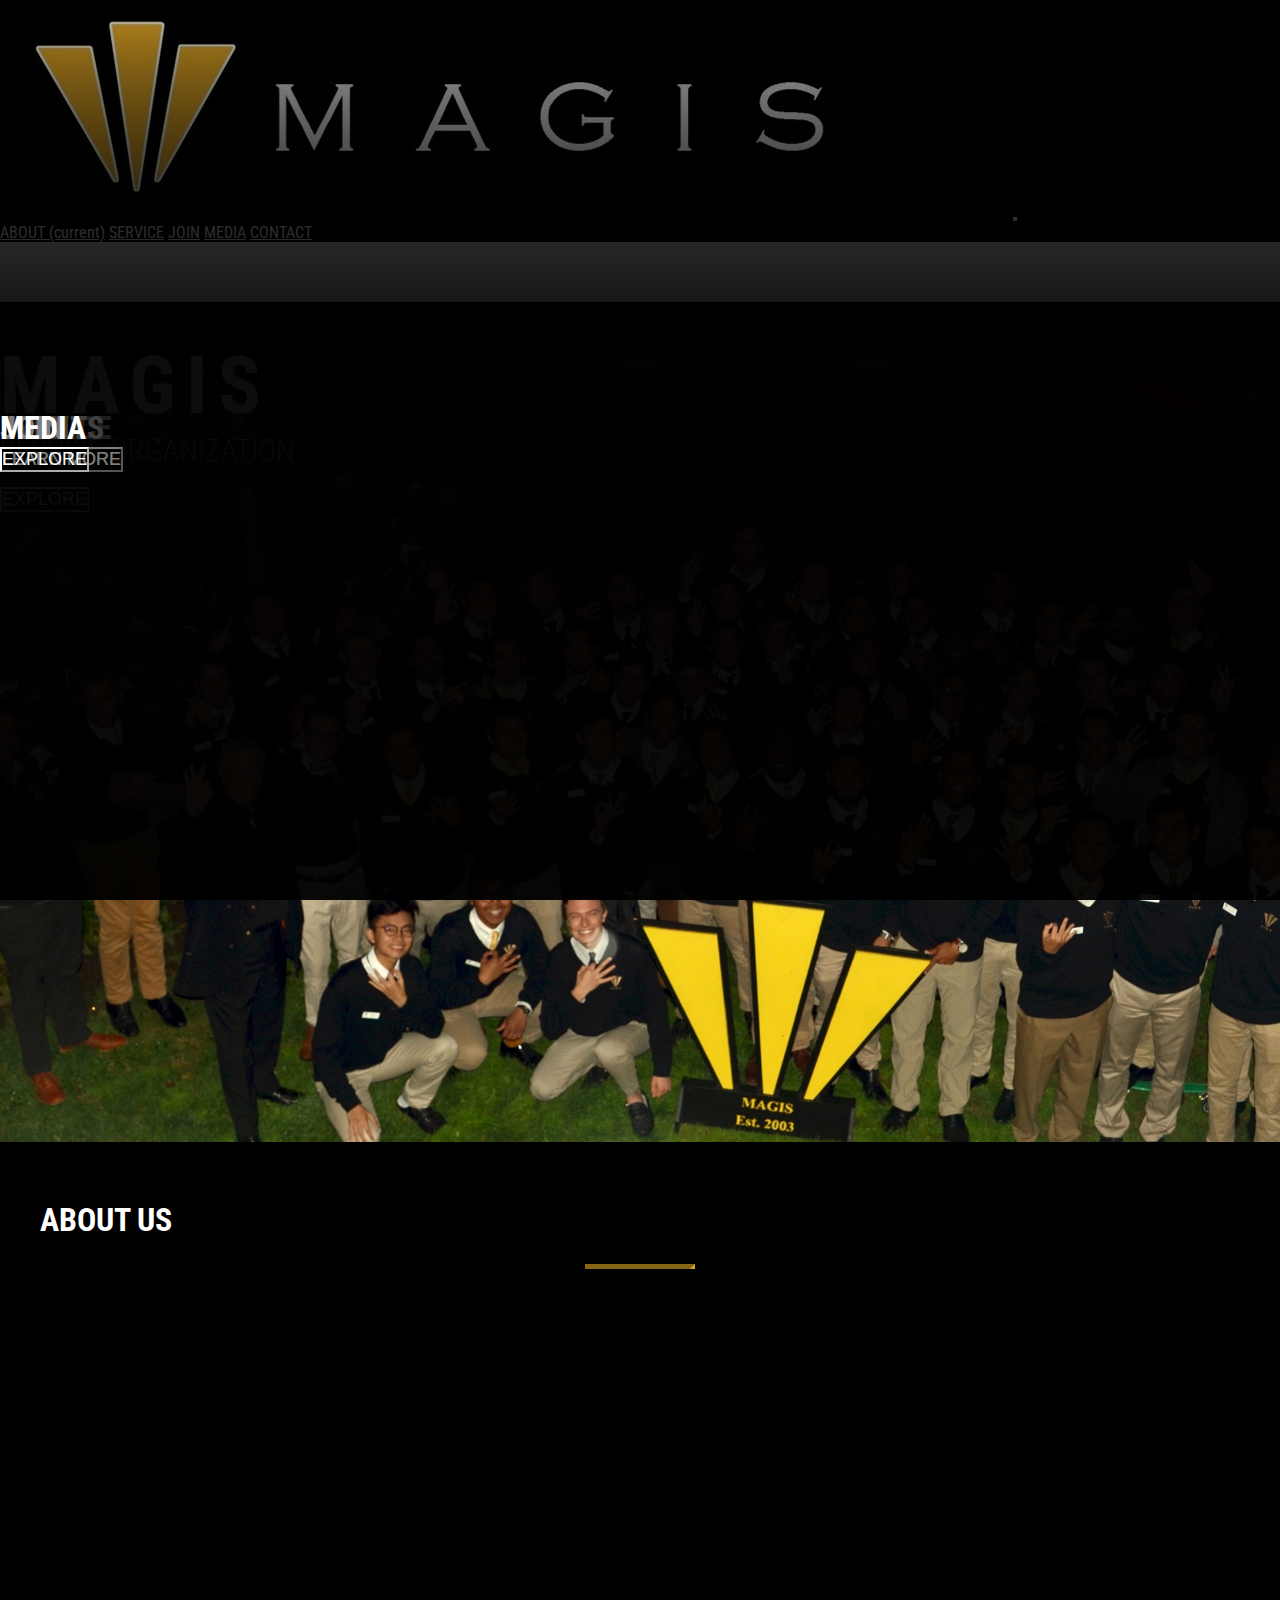
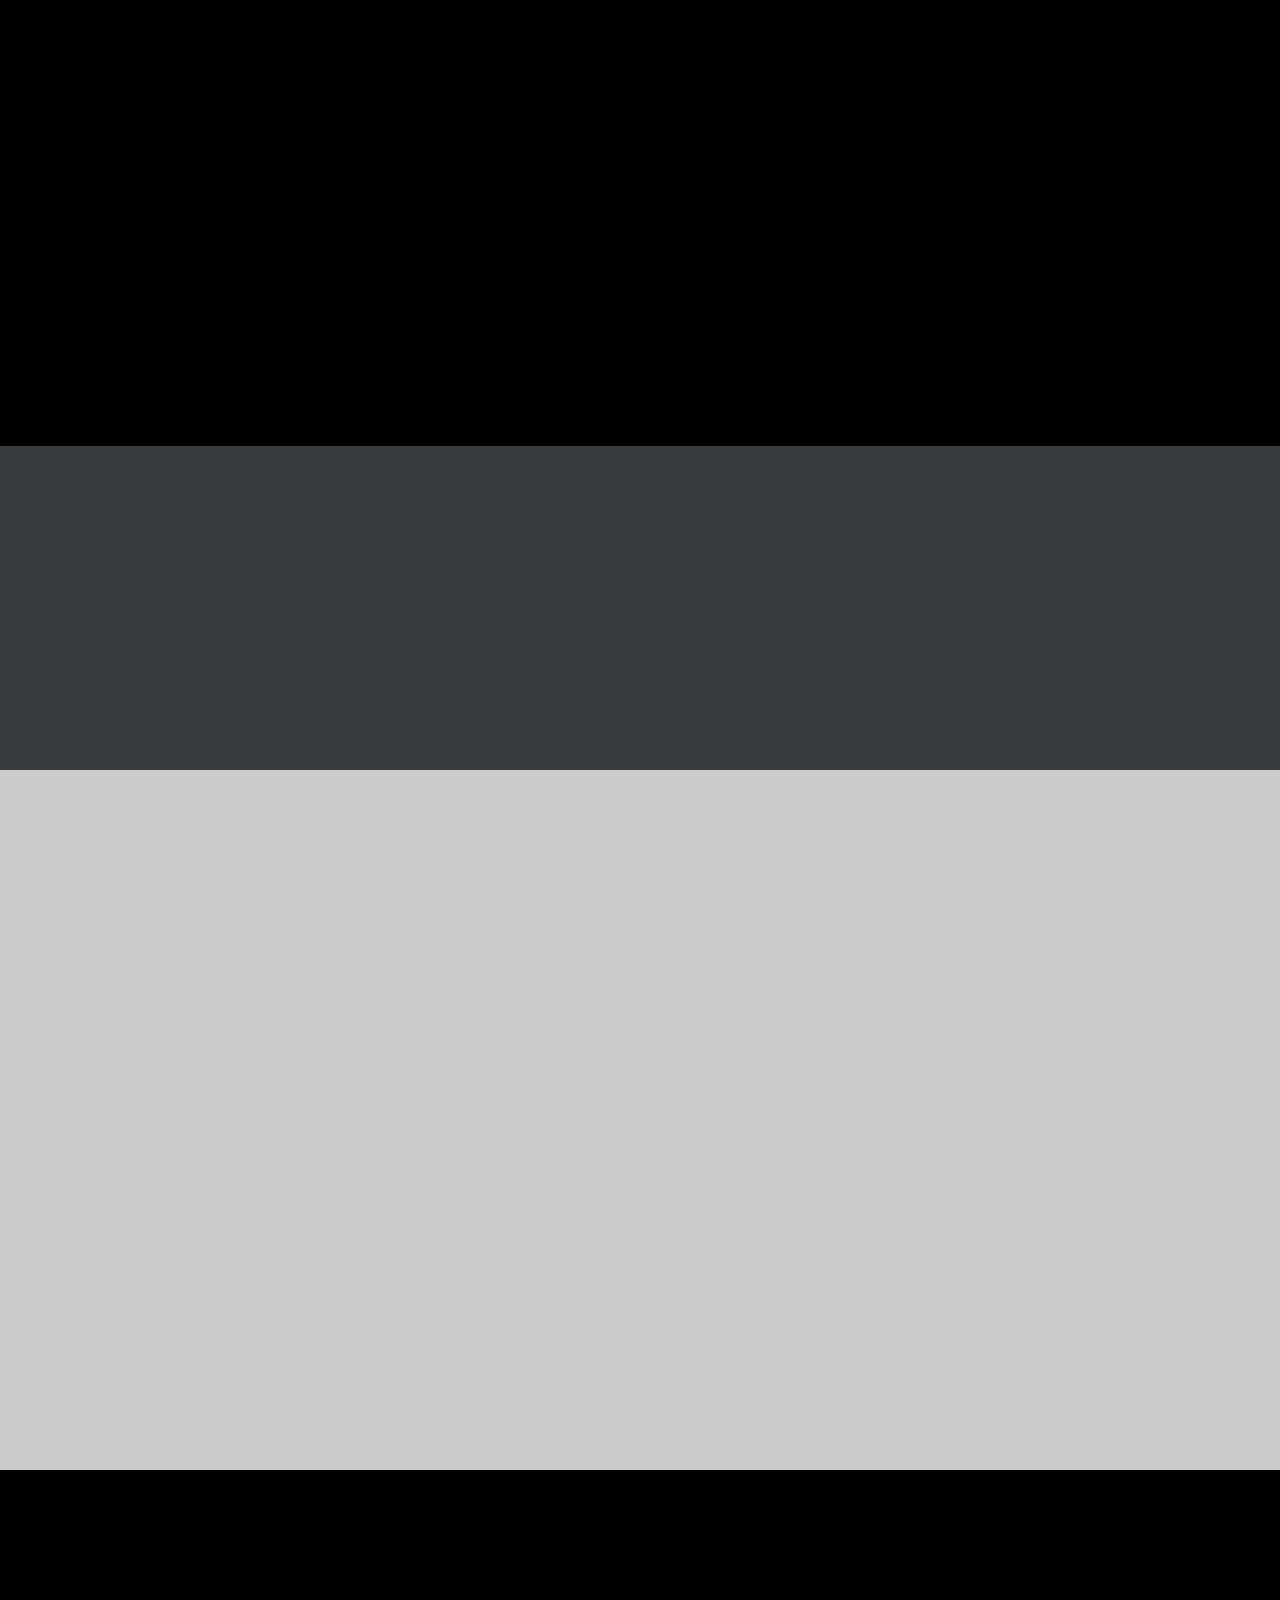
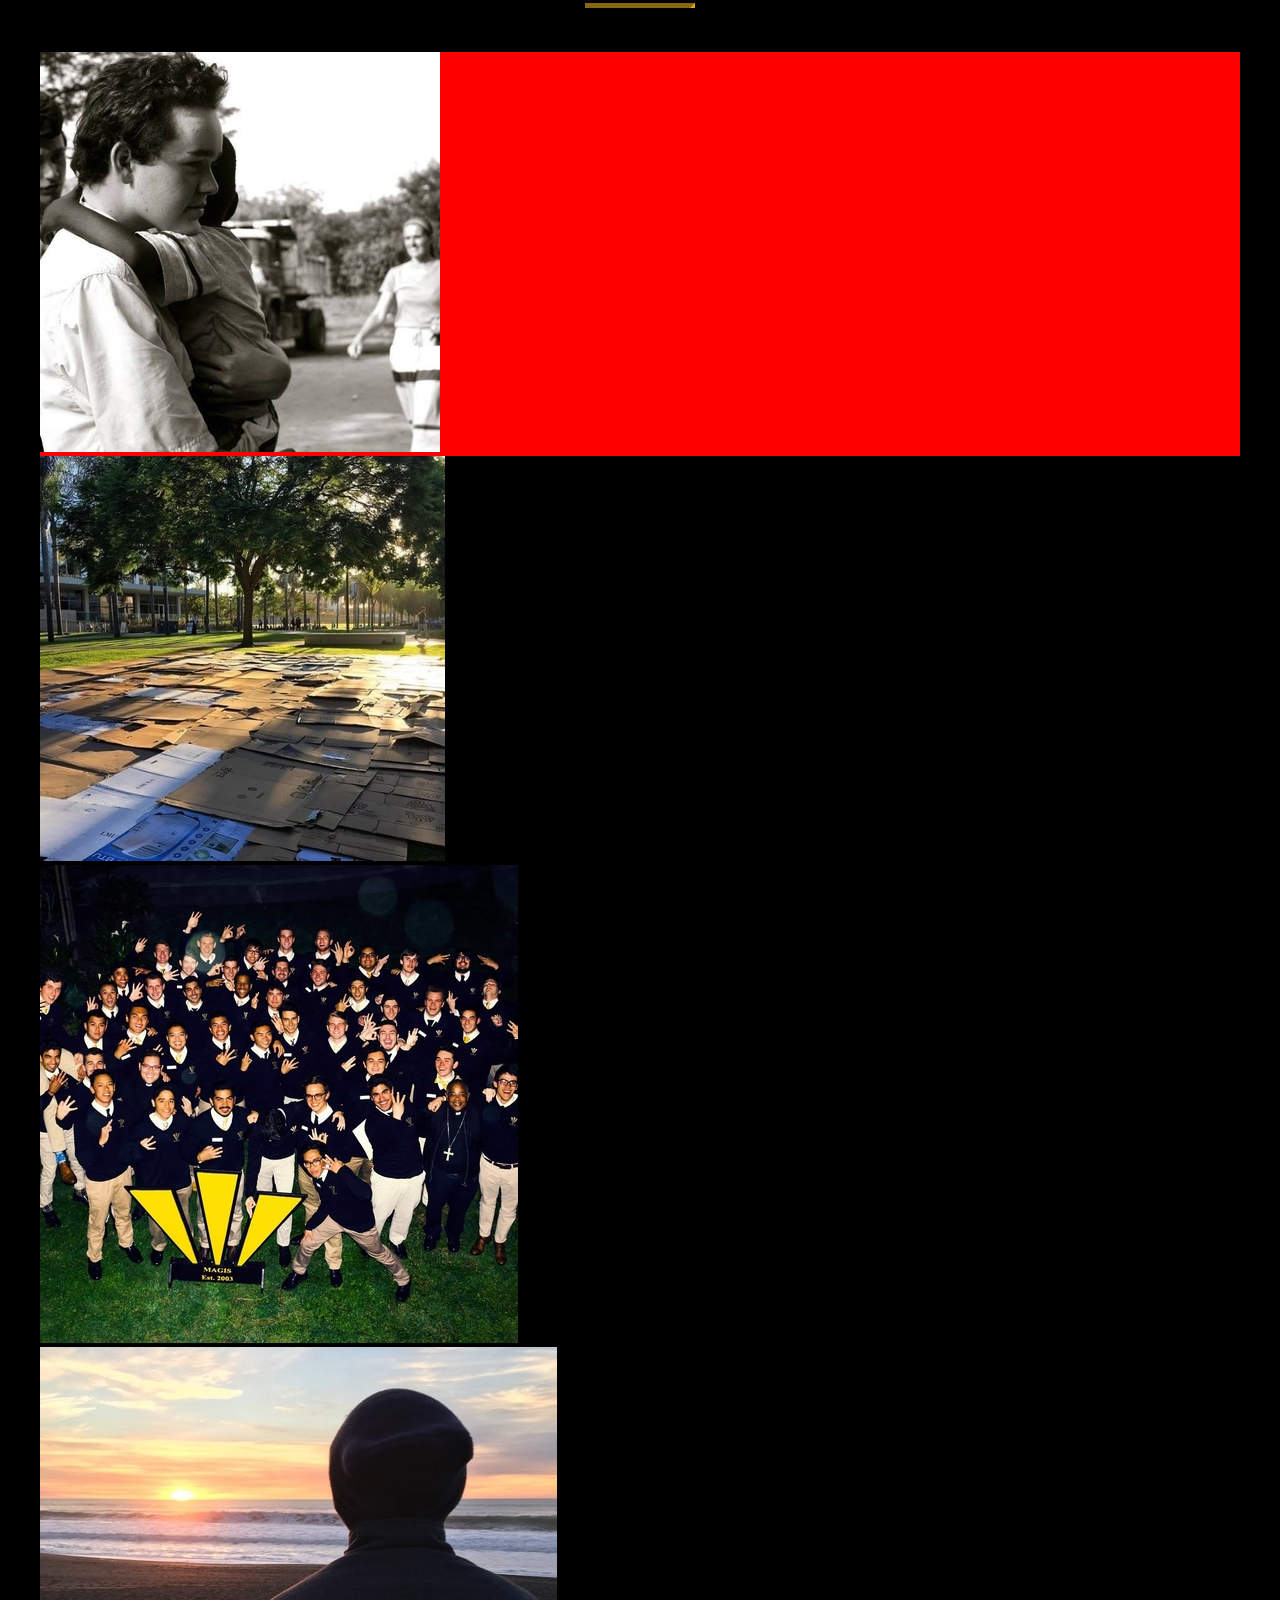
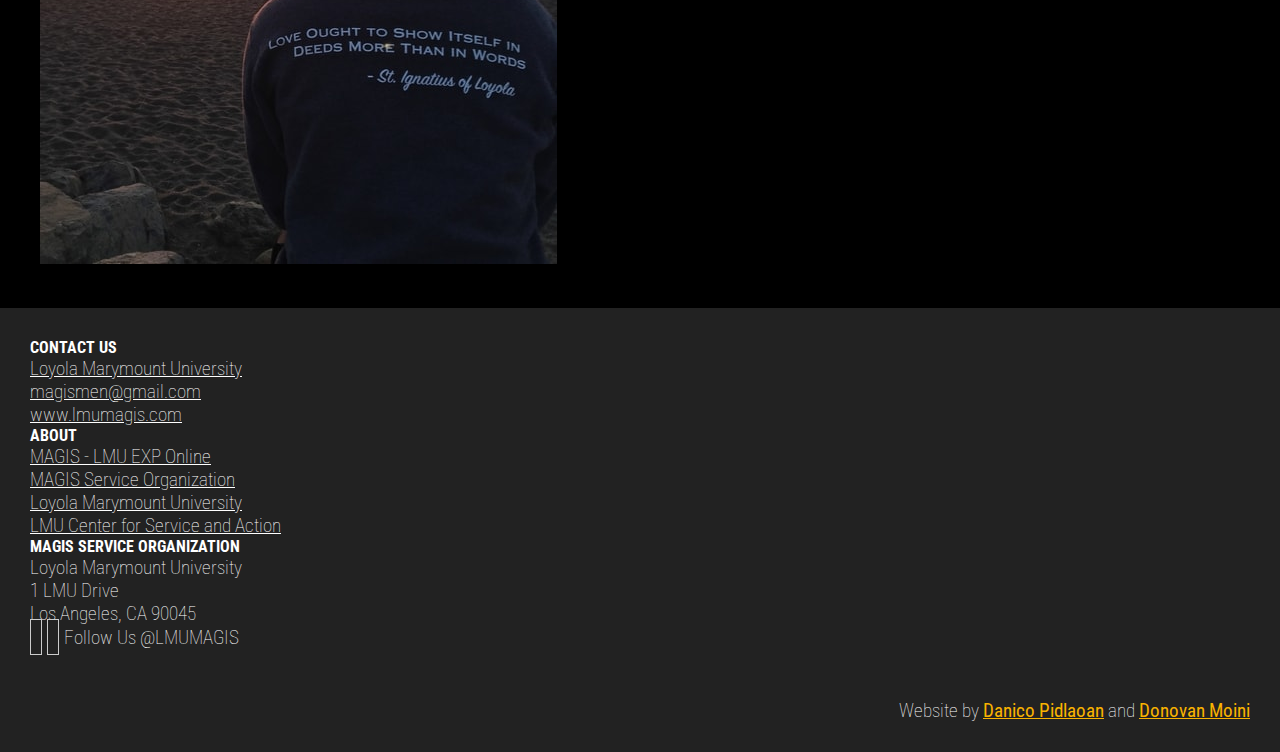
==== commit 66d2c18e: "Updated to Boostrap 4 and FontAwesome 5, used CDNs, and cleaned code up" ====
--- a/index.html
+++ b/index.html
@@ -2,17 +2,13 @@
 <html lang="en">
 
 <head>
-
     <meta charset="utf-8">
     <meta http-equiv="X-UA-Compatible" content="IE=edge">
     <meta name="viewport" content="width=device-width, initial-scale=1">
-
-    <title>MAGIS Service Organization - Loyola Marymount University</title>
-
     <meta name="description" content="MAGIS Service Organization at Loyola Marymount University: An all-male service organization at LMU focusing on issues surrounding Homelessness and Education." />
     <meta name="keywords" content="MAGIS Service Organization, LMU MAGIS, LMU MAGIS Service Organization, MAGIS, lmumagis" />
     <meta name="robots" content="noodp,noydir" />
-
+    
     <!-- Open Graph data -->
     <meta property="og:title" content="MAGIS Service Organization" />
     <meta property="og:type" content="website" />
@@ -20,55 +16,49 @@
     <meta property="og:image" content="http://www.lmumagis.com/images/socialmediabanner.jpg" />
     <meta property="og:description" content="MAGIS Service Organization at Loyola Marymount University: An all-male service organization at LMU focusing on issues surrounding Homelessness and Education." />
     <meta property="og:site_name" content="MAGIS Service Organization" />
-    <link href="css/bootstrap.min.css" rel="stylesheet">
-    <link rel="stylesheet" href="font-awesome-4.7.0/css/font-awesome.min.css">
+
+    <link rel="stylesheet" href="https://stackpath.bootstrapcdn.com/bootstrap/4.2.1/css/bootstrap.min.css" integrity="sha384-GJzZqFGwb1QTTN6wy59ffF1BuGJpLSa9DkKMp0DgiMDm4iYMj70gZWKYbI706tWS" crossorigin="anonymous">
+    <link rel="stylesheet" href="https://use.fontawesome.com/releases/v5.6.3/css/all.css" integrity="sha384-UHRtZLI+pbxtHCWp1t77Bi1L4ZtiqrqD80Kn4Z8NTSRyMA2Fd33n5dQ8lWUE00s/" crossorigin="anonymous">
     <link rel="stylesheet" href="css/animate.min.css">
     <link type="text/css" rel="stylesheet" href="css/style.css" />
     <link href="https://fonts.googleapis.com/css?family=Roboto+Condensed:300,400,700" rel="stylesheet">
-
+    <title>MAGIS Service Organization - Loyola Marymount University</title>
 </head>
 
-<body onload="$(document).ready(function(){$(this).scrollTop(0);});">
+<body>
 
     <!-- ***** NAVIGATION BAR ***** -->
 
-    <nav class="navbar navbar-inverse navbar-fixed-top" role="navigation">
-        <div class="container-fluid">
-            <div class="navbar-header">
-                <button type="button" class="navbar-toggle" data-toggle="collapse" data-target="#myNavbar">
-					<span class="icon-bar"></span>
-					<span class="icon-bar"></span>
-					<span class="icon-bar"></span>
-				</button>
-                <a class="navbar-brand" href="index.html"><img id="mainLogo" src="images/LogoHeading.jpg"/></a>
-            </div>
-            <ul class="nav navbar-nav navbar-right collapse navbar-collapse" id="myNavbar">
-                <li><a href="index.html#aboutUs">ABOUT</a></li>
-                <li><a href="service.html">SERVICE AND EVENTS</a></li>
-                <li><a href="join.html">JOIN</a></li>
-                <li><a href="media.html">MEDIA</a></li>
-                <li><a href="#contact">CONTACT</a></li>
-            </ul>
+    <nav class="navbar fixed-top navbar-expand-lg navbar-dark bg-dark">
+        <a class="navbar-brand" href="index.html"><img id="mainLogo" src="images/LogoHeading.jpg"/></a>
+        <button class="navbar-toggler" type="button" data-toggle="collapse" data-target="#myNavbar" aria-controls="myNavbar" aria-expanded="false" aria-label="Toggle navigation">
+            <span class="navbar-toggler-icon"></span>
+        </button>
+        <div class="collapse navbar-collapse" id="myNavbar">
+            <div class="navbar-nav ml-auto">
+                <a class="nav-item nav-link mx-1 active" href="index.html">ABOUT <span class="sr-only">(current)</span></a>
+                <a class="nav-item nav-link mx-1" href="service.html">SERVICE</a>
+                <a class="nav-item nav-link mx-1" href="join.html">JOIN</a>
+                <a class="nav-item nav-link mx-1" href="media.html">MEDIA</a>
+                <a class="nav-item nav-link mx-1" href="#contact">CONTACT</a>
+            </div>
         </div>
     </nav>
 
     <!-- ***** END NAVIGATION BAR ***** -->
 
 
-
     <!-- ***** HOME ***** -->
 
     <!-- Full Page Image Background Carousel Header -->
-    <header id="myCarousel" class="carousel slide carousel-fade" data-ride="carousel" data-pause="false" data-interval="8000">
-        <!-- Indicators -->
+    <header id="home-carousel" class="carousel slide carousel-fade" data-ride="carousel" data-pause="false" data-interval="8000">
         <ol class="carousel-indicators">
-            <li data-target="#myCarousel" data-slide-to="0" class="active"></li>
-            <li data-target="#myCarousel" data-slide-to="1"></li>
-            <li data-target="#myCarousel" data-slide-to="2"></li>
+            <li data-target="#home-carousel" data-slide-to="0" class="active"></li>
+            <li data-target="#home-carousel" data-slide-to="1"></li>
+            <li data-target="#home-carousel" data-slide-to="2"></li>
         </ol>
 
-        <!-- Wrapper for Slides -->
-        <div id="home" class="carousel-inner home">
+        <div class="carousel-inner">
             <div class="carousel-caption">
                 <div class="full-width text-center">
                     <h1 class="main-heading wow fadeInUp" data-wow-delay="0.4s">MAGIS</h1>
@@ -77,40 +67,32 @@
                     <a href="#aboutUs"><button class="btn wow fadeInUp" data-wow-delay="1.8s" type="button">EXPLORE</button></a>
                 </div>
             </div>
-            <div class="item active">
-                <!-- Set the first background image using inline CSS below. -->
+            <div class="carousel-item active">
                 <div class="overlay"></div>
-                <div class="fill" style="background-image:url('images/Induction2018.jpg');"></div>
-            </div>
-            <div class="item">
-                <!-- Set the second background image using inline CSS below. -->
+                <img class="fill" src="images/Induction2018.jpg" alt="Induction 2018">
+            </div>
+            <div class="carousel-item">
                 <div class="overlay"></div>
-                <div class="fill" style="background-image:url('images/Retreat2016.jpg');"></div>
-                <div class="carousel-caption">
-                    <h2></h2>
-                </div>
-            </div>
-            <div class="item">
-                <!-- Set the third background image using inline CSS below. -->
+                <img class="d-block w-100 fill" src="images/Retreat2016.jpg" alt="Fall Retreat 2016">
+            </div>
+            <div class="carousel-item">
                 <div class="overlay"></div>
-                <div class="fill" style="background-image:url('images/Graduation2017.jpg');"></div>
-                <div class="carousel-caption">
-                    <h2></h2>
-                </div>
+                <img class="d-block w-100 fill" src="images/Graduation2017.jpg" alt="Graduation 2017">
             </div>
         </div>
 
         <!-- Controls -->
-        <a class="left carousel-control" href="#myCarousel" data-slide="prev">
-			<span class="icon-prev"></span>
-		</a>
-        <a class="right carousel-control" href="#myCarousel" data-slide="next">
-			<span class="icon-next"></span>
-		</a>
+        <a class="carousel-control-prev" href="#home-carousel" role="button" data-slide="prev">
+            <span class="carousel-control-prev-icon" aria-hidden="true"></span>
+            <span class="sr-only">Previous</span>
+        </a>
+        <a class="carousel-control-next" href="#home-carousel" role="button" data-slide="next">
+            <span class="carousel-control-next-icon" aria-hidden="true"></span>
+            <span class="sr-only">Next</span>
+        </a>
     </header>
 
     <!-- ***** END HOME ***** -->
-
 
 
     <!-- ***** ABOUT US ***** -->
@@ -128,8 +110,7 @@
             <div class="row">
                 <div class="col-md-6 wow fadeIn" data-wow-delay="0.8s">
                     <br>
-                    <img src="images/LogoClear.PNG" class="block-image center-block img-responsive" height=50% width=50%/>
-
+                    <img src="images/LogoClear.PNG" class="block-image center-block img-fluid" height=50% width=50%/>
                 </div>
                 <div class="col-md-6 paragraph wow fadeIn" data-wow-delay="0.8s">
                     <br>
@@ -148,25 +129,21 @@
 				<div class="col-md-12">
 					<h3 class="wow fadeInUp text-center" data-wow-delay="0.4s">OUR 3 PILLARS</h3>
                     <br>
-
                 </div>
             </div>
             <div class="row">
                 <div class="col-md-4 wow fadeInRight" data-wow-delay="0.4s">
-                    <!--<i class="fa fa-heart-o glyphicon-ring glyphicon-bordered" aria-hidden="true"></i>-->
-                    <i class="fa fa-heart-o" aria-hidden="true"></i>
+                    <i class="fa fa-heart" aria-hidden="true"></i>
                     <h4>Service</h4>
                     <p>Members engage in service throughout the Los Angeles Community at placements related to homelessness and education, as well as on campus social justice events revolving around these issues.</p>
                 </div>
                 <div class="col-md-4 wow fadeInRight" data-wow-delay="0.8s">
-                    <!--<i class="fa fa-globe glyphicon-ring glyphicon-bordered" aria-hidden="true"></i>-->
-                    <i class="fa fa-globe" aria-hidden="true"></i>
+                    <i class="fa fa-globe-americas" aria-hidden="true"></i>
                     <h4>Diversity</h4>
                     <p>We embrace diversity by recruiting men from many different backgrounds, engaging in deep conversation on issues that raise differing opinions, and recognizing the beauty in all things.</p>
                 </div>
                 <div class="col-md-4 wow fadeInRight" data-wow-delay="1.2s">
-                    <!--<i class="glyphicon glyphicon-fire glyphicon-ring glyphicon-bordered" aria-hidden="true"></i>-->
-                    <i class="glyphicon glyphicon-fire" aria-hidden="true"></i>
+                    <i class="fas fa-fire-alt" aria-hidden="true"></i>
                     <h4>Spirituality</h4>
                     <p>We focus on the growth of the individual through the experiences we have, the people we encounter, and deep self reflection, always recognizing we are part of something bigger than ourselves. </p>
                 </div>
@@ -182,7 +159,7 @@
                         <div class="overlay"></div>
                         <div class="carousel-caption">
                             <div class="full-width text-center">
-                                <a href="https://www.youtube.com/watch?v=rYLnLGK9oyk" target="_blank"><i class="fa fa-play-circle-o" aria-hidden="true"></i></a>
+                                <a href="https://www.youtube.com/watch?v=rYLnLGK9oyk" target="_blank"><i class="fa fa-play-circle" aria-hidden="true"></i></a>
                             </div>
                         </div>
                     </div>
@@ -202,18 +179,21 @@
         </div>
     </section>
 
+    <!-- TODO: fix explore more responsiveness for images -->
+
     <!-- ***** START EXPLORE MORE -->
-    <section class="explore nopadding">
+    <section class="explore p-0">
         <div class="container-fluid">
             <div class="row">
                 <div class="col-md-12">
                     <h1 class="wow fadeInUp text-center" data-wow-delay="0.4s">EXPLORE</h1>
                     <hr>
                     <br>
-
-                </div>
-                <div class="col-md-3 col-xs-6 nopadding">
-                    <img class="img-responsive scale center-block" src="images/service2.jpg" alt="Beautiful">
+                </div>
+            </div>
+            <div class="row">
+                <div class="col-md-3 col-sm-6 col-12 p-0" style="background-color: red;">
+                    <img class="img-fluid w-100" src="images/service2.jpg" alt="Service">
                     <div class="carousel-caption">
                         <div class="full-width text-center wow fadeIn" data-wow-delay="0.4s">
                             <h1>Service</h1>
@@ -221,8 +201,8 @@
                         </div>
                     </div>
                 </div>
-                <div class="col-md-3 col-xs-6 nopadding">
-                    <img class="img-responsive scale center-block" src="images/HUW.jpg" alt="Beautiful">
+                <div class="col-md-3 col-sm-6 col-12 p-0">
+                    <img class="img-fluid w-100" src="images/HUW.jpg" alt="Events">
                     <div class="carousel-caption">
                         <div class="full-width text-center wow fadeIn" data-wow-delay="0.8s">
                             <h1>Events</h1>
@@ -230,8 +210,8 @@
                         </div>
                     </div>
                 </div>
-                <div class="col-md-3 col-xs-6 nopadding">
-                    <img class="img-responsive scale center-block" src="images/inductionpillarscopysquare.jpg" alt="Beautiful">
+                <div class="col-md-3 col-sm-6 col-12 p-0">
+                    <img class="img-fluid w-100" src="images/inductionpillarscopysquare.jpg" alt="Join">
                     <div class="carousel-caption">
                         <div class="full-width text-center wow fadeIn" data-wow-delay="1.2s">
                             <h1>Join</h1>
@@ -239,10 +219,10 @@
                         </div>
                     </div>
                 </div>
-                <div class="col-md-3 col-xs-6 nopadding">
-                    <img class="img-responsive scale center-block" src="images/beach.jpg" alt="Beautiful">
+                <div class="col-md-3 col-sm-6 col-12 p-0">
+                    <img class="img-fluid w-100" src="images/beach.jpg" alt="Media">
                     <div class="carousel-caption">
-                        <div class="full-width text-center wow fadeIn nopadding" data-wow-delay="1.4s">
+                        <div class="full-width text-center wow fadeIn" data-wow-delay="1.6s">
                             <h1>Media</h1>
                             <a href="media.html"><button type="button" class="btn">EXPLORE</button></a>
                         </div>
@@ -259,47 +239,49 @@
             <div class="row">
                 <div class="col-md-4">
                     <h4>Contact Us</h4>
-                    <p><i class="fa fa-home" aria-hidden="true"></i> Loyola Marymount University</p>
+                    <a href="https://www.lmu.edu/">
+                        <p><i class="fa fa-home" aria-hidden="true"></i> Loyola Marymount University</p>
+                    </a>
                     <a href="mailto:magismen@gmail.com?Subject=Hello" target="_top">
                         <p><i class="fa fa-envelope" aria-hidden="true"></i> magismen@gmail.com</p>
                     </a>
-                    <!--<p><i class="fa fa-phone" aria-hidden="true"></i> +1 222 222 2222</p>-->
                     <a href="http://lmumagis.com">
-                        <p><i class="fa fa-globe" aria-hidden="true"></i> www.lmumagis.com</p>
+                        <p><i class="fa fa-globe-americas" aria-hidden="true"></i> www.lmumagis.com</p>
                     </a>
                 </div>
                 <div class="col-md-4">
                     <h4>About</h4>
                     <a href="https://orgsync.com/125286/chapter">
-                        <p><i class="fa fa-globe" aria-hidden="true"></i> MAGIS - LMU EXP Online</p>
+                        <p><i class="fa fa-globe-americas" aria-hidden="true"></i> MAGIS - LMU EXP Online</p>
                     </a>
                     <a href="http://www.lmumagis.com">
-                        <p><i class="fa fa-globe" aria-hidden="true"></i> MAGIS Service Organization</p>
+                        <p><i class="fa fa-globe-americas" aria-hidden="true"></i> MAGIS Service Organization</p>
                     </a>
                     <a href="http://www.lmu.edu">
-                        <p><i class="fa fa-globe" aria-hidden="true"></i> Loyola Marymount University</p>
+                        <p><i class="fa fa-globe-americas" aria-hidden="true"></i> Loyola Marymount University</p>
                     </a>
                     <a href="http://studentaffairs.lmu.edu/activities/centerforserviceandaction/">
-                        <p><i class="fa fa-globe" aria-hidden="true"></i> LMU Center for Service and Action</p>
+                        <p><i class="fa fa-globe-americas" aria-hidden="true"></i> LMU Center for Service and Action</p>
                     </a>
                 </div>
                 <div class="col-md-4">
                     <h4>MAGIS Service Organization</h4>
-                    <p>Loyola Marymount University
+                    <p>
+                        Loyola Marymount University
                         </br>1 LMU Drive
                         </br>Los Angeles, CA 90045
                     </p>
-
                     <p>
-                        <a href="https://www.facebook.com/lmumagis"><i class="social fa fa-facebook" aria-hidden="true"></i></a>
-                        <a href="https://www.instagram.com/lmumagis"><i class="social fa fa-instagram" aria-hidden="true"></i></a>
+                        <a href="https://www.facebook.com/lmumagis"><i class="social fab fa-facebook-f" aria-hidden="true"></i></a>
+                        <a href="https://www.instagram.com/lmumagis"><i class="social fab fa-instagram" aria-hidden="true"></i></a>
                         <!--<input type="email" placeholder="Subscribe For Updates"><button class="btn btn-success">Subscribe</button>-->
-                        Follow Us @LMUMAGIS</p>
-                </div>
-            </div>
-            <div class="row">
-                <div class="col-md-12">
-                    <p style="text-align: right; padding-top: 50px;">Website by Danico Pidlaoan</p>
+                        Follow Us @LMUMAGIS
+                    </p>
+                </div>
+            </div>
+            <div class="row">
+                <div class="col-md-12 credits">
+                    <p>Website by <a href="https://github.com/danicobryan/"><b>Danico Pidlaoan</b></a> and <a href="https://github.com/dmoini"><b>Donovan Moini</b></a></p>
                 </div>
             </div>
         </div>
@@ -307,20 +289,16 @@
 
     <!-- ***** END FOOTER ***** -->
 
-
-
-
-
     <script src="https://ajax.googleapis.com/ajax/libs/jquery/1.12.4/jquery.min.js"></script>
-    <script src="js/bootstrap.min.js"></script>
+    <!-- <script src="js/bootstrap.min.js"></script> -->
+    <script src="https://code.jquery.com/jquery-3.3.1.min.js" integrity="sha256-FgpCb/KJQlLNfOu91ta32o/NMZxltwRo8QtmkMRdAu8=" crossorigin="anonymous"></script>
+    <script src="https://cdnjs.cloudflare.com/ajax/libs/popper.js/1.14.6/umd/popper.min.js" integrity="sha384-wHAiFfRlMFy6i5SRaxvfOCifBUQy1xHdJ/yoi7FRNXMRBu5WHdZYu1hA6ZOblgut" crossorigin="anonymous"></script>
+    <script src="https://stackpath.bootstrapcdn.com/bootstrap/4.2.1/js/bootstrap.min.js" integrity="sha384-B0UglyR+jN6CkvvICOB2joaf5I4l3gm9GU6Hc1og6Ls7i6U/mkkaduKaBhlAXv9k" crossorigin="anonymous"></script>
     <script src="js/wow.min.js"></script>
     <script src="js/scrolling.js"></script>
     <script>
         new WOW().init();
     </script>
-
-
-
 </body>
 
-</html>+</html>
--- a/css/style.css
+++ b/css/style.css
@@ -1,3 +1,7 @@
+:root {
+    --magisGold: #f9b300;
+}
+
 * {
     margin: 0;
     padding: 0;
@@ -10,6 +14,7 @@
 
 body {
     font-family: 'Roboto Condensed', sans-serif;
+    /* margin-top: 50px; */
 }
 
 section {
@@ -56,6 +61,10 @@
     width: 100px;
 }
 
+#home-carousel, #service-carousel, #join-carousel, #media {
+    margin-top: 60px;
+}
+
 .btn {
     background-color: transparent;
     border-color: white;
@@ -77,8 +86,8 @@
 
 /***** NAVIGATION BAR *****/
 
-.navbar-inverse {
-    background-color: black;
+.navbar-dark, .bg-dark  {
+    background-color: black !important;
 }
 
 .navbar-brand {
@@ -89,14 +98,19 @@
     height: 100%;
     padding: 0px;
     width: auto;
+    margin-left: -15px;
+}
+
+.navbar-toggler:hover {
+    background-color: #333333;
 }
 
 /***** END NAVIGATION BAR *****/
 
 /***** HOME PAGE *****/
-
 header {
     background-color: black;
+    height: calc(100vh - 60px) !important;
 }
 
 .overlay {
@@ -111,7 +125,7 @@
     width: 100%;
 }
 
-.carousel, .item, .active {
+.carousel, .carousel-item, .active {
     height: 100%;
 }
 
@@ -120,9 +134,9 @@
     -webkit-background-size: cover;
     background-position: center;
     background-size: cover;
+    object-fit: cover;
     height: 100%;
     width: 100%;
-    /*-o-background-size: cover;*/
 }
 
 .carousel, .carousel-inner {
@@ -134,7 +148,7 @@
     z-index: 0;
 }
 
-.carousel-fade .carousel-inner .item {
+.carousel-fade .carousel-inner .carousel-item {
     -moz-transition-property: opacity;
     -o-transition-property: opacity;
     -webkit-transition-property: opacity;
@@ -146,17 +160,7 @@
     opacity: 1;
 }
 
-.carousel-fade .carousel-inner .active.left, .carousel-fade .carousel-inner .active.right {
-    left: 0;
-    opacity: 0;
-    z-index: 1;
-}
-
-.carousel-fade .carousel-inner .next.left, .carousel-fade .carousel-inner .prev.right {
-    opacity: 1;
-}
-
-.carousel-fade .carousel-control {
+.carousel-fade .carousel-control-prev, .carousel-fade .carousel-control-next {
     z-index: 2;
 }
 
@@ -201,6 +205,7 @@
     .main-heading {
         font-size: 50px;
     }
+
     .small-heading {
         font-size: 20px;
     }
@@ -209,7 +214,6 @@
 /***** END HOME PAGE *****/
 
 /***** ABOUT US *****/
-
 .aboutUs {
     background-color: #000000;
     left: 0;
@@ -248,32 +252,10 @@
     background-color: transparent;
     border-radius: 65%;
     color: white;
-    /*font-size: 30px;*/
     font-size: 60px;
     height: 80px;
-    /*padding: 25px 20px;*/
     padding-bottom: 40px;
     width: 80px;
-}
-
-/**CSS FOR THE RING**/
-
-.glyphicon-ring {
-    border: 4px solid white;
-    /*width: 60px;
-  height: 60px;*/
-    border-radius: 50%;
-    color: white;
-    display: inline-table;
-    text-align: center;
-}
-
-/**CSS FOR ICON WITH NO BACKGROUND COLOR**/
-
-.glyphicon-ring .glyphicon-bordered {
-    display: table-cell;
-    font-size: 20px;
-    vertical-align: middle;
 }
 
 @media(max-width:768px) {
@@ -281,6 +263,7 @@
         padding-left: 5px !important;
         padding-right: 5px !important;
     }
+
     .pillars {
         padding: 30px;
     }
@@ -391,7 +374,6 @@
 /***** END PLACEMENTS *****/
 
 /***** EVENTS *****/
-
 .events {
     background-color: black;
     padding-bottom: 100px;
@@ -400,40 +382,38 @@
 }
 
 .events img {
-    height: 375px;
-    padding: 50px;
+    height: 100%;
+    width: 100%;
+    padding: 15%;
     text-align: center;
 }
 
-.events .caption {
+.caption {
     padding-bottom: 50px;
-    padding-left: 50px;
     text-align: left;
 }
 
-.events .carousel-control.left, .events .carousel-control.right {
-    background-image: none
+.caption strong {
+    font-weight: 700;
 }
 
 @media(max-width:768px) {
     .events img {
         height: 300px;
-        padding: 30px;
+        padding: 20px;
         text-align: center;
         width: auto;
     }
-    .events {
+
+    .caption {
+        padding-top: 0px;
         text-align: center;
     }
-    .events .caption {
-        padding-top: 0px;
-    }
 }
 
 /***** END EVENTS *****/
 
 /****** JOIN *******/
-
 .join {
     background-color: #181818;
     overflow: auto;
@@ -446,7 +426,6 @@
     background-size: cover;
     height: auto;
     width: 100%;
-    /*-o-background-size: cover;*/
 }
 
 .join img {
@@ -462,7 +441,6 @@
 
 .join p {
     text-align: left;
-    ;
 }
 
 .join .col-md-6, .join .col-lg-6 {
@@ -487,17 +465,11 @@
 }
 
 .join .left-side {
-    padding-bottom: 50px;
-    padding-left: 30px;
-    padding-right: 50px;
-    padding-top: 50px;
+    padding: 50px 50px 50px 30px;
 }
 
 .join .right-side {
-    padding-bottom: 50px;
-    padding-left: 50px;
-    padding-right: 30px;
-    padding-top: 50px;
+    padding: 50px 30px 50px 50px;
 }
 
 @media(max-width:768px) {
@@ -506,15 +478,15 @@
         font-size: 36px;
         letter-spacing: 0px;
     }
+
     .join h3 {
         font-size: 20px;
     }
+
     .join .left-side, .join .right-side {
-        padding-bottom: 20px;
-        padding-left: 20px;
-        padding-right: 20px;
-        padding-top: 20px;
-    }
+        padding: 20px;
+    }
+
     .join .col-md-6, .join .col-lg-6 {
         padding-left: 10px;
         padding-right: 10px;
@@ -524,7 +496,6 @@
 /***** END JOIN *****/
 
 /***** MEDIA *****/
-
 .media {
     padding-bottom: 100px;
     padding-top: 50px;
@@ -550,7 +521,7 @@
     width: 50px !important;
 }
 
-.media p i: hover {
+.media p i:hover {
     background-color: gray;
 }
 
@@ -575,7 +546,6 @@
     opacity: 1;
     overflow: hidden;
     padding: 5px;
-    /*height: 150px;*/
     width: 20%;
 }
 
@@ -599,15 +569,18 @@
     #instafeed img {
         width: 30%;
     }
+
     .media .container {
         width: 300px;
     }
+
     .facebook-page {
         margin-left: -65px;
         padding-left: 0px;
         padding-right: 0px;
         width: 300px;
     }
+
     .facebook-page iframe {
         height: 130px;
     }
@@ -616,7 +589,6 @@
 /******* END MEDIA ********/
 
 /******* FOOTER ********/
-
 .contact {
     background-color: #222222;
     color: #cccccc;
@@ -634,4 +606,17 @@
     width: 30px;
 }
 
+.social-big:hover {
+    background-color: #cccccc;
+}
+
+.credits {
+    text-align: right; 
+    padding-top: 50px;
+}
+
+.credits a {
+    color: var(--magisGold);
+}
+
 /***** END FOOTER *****/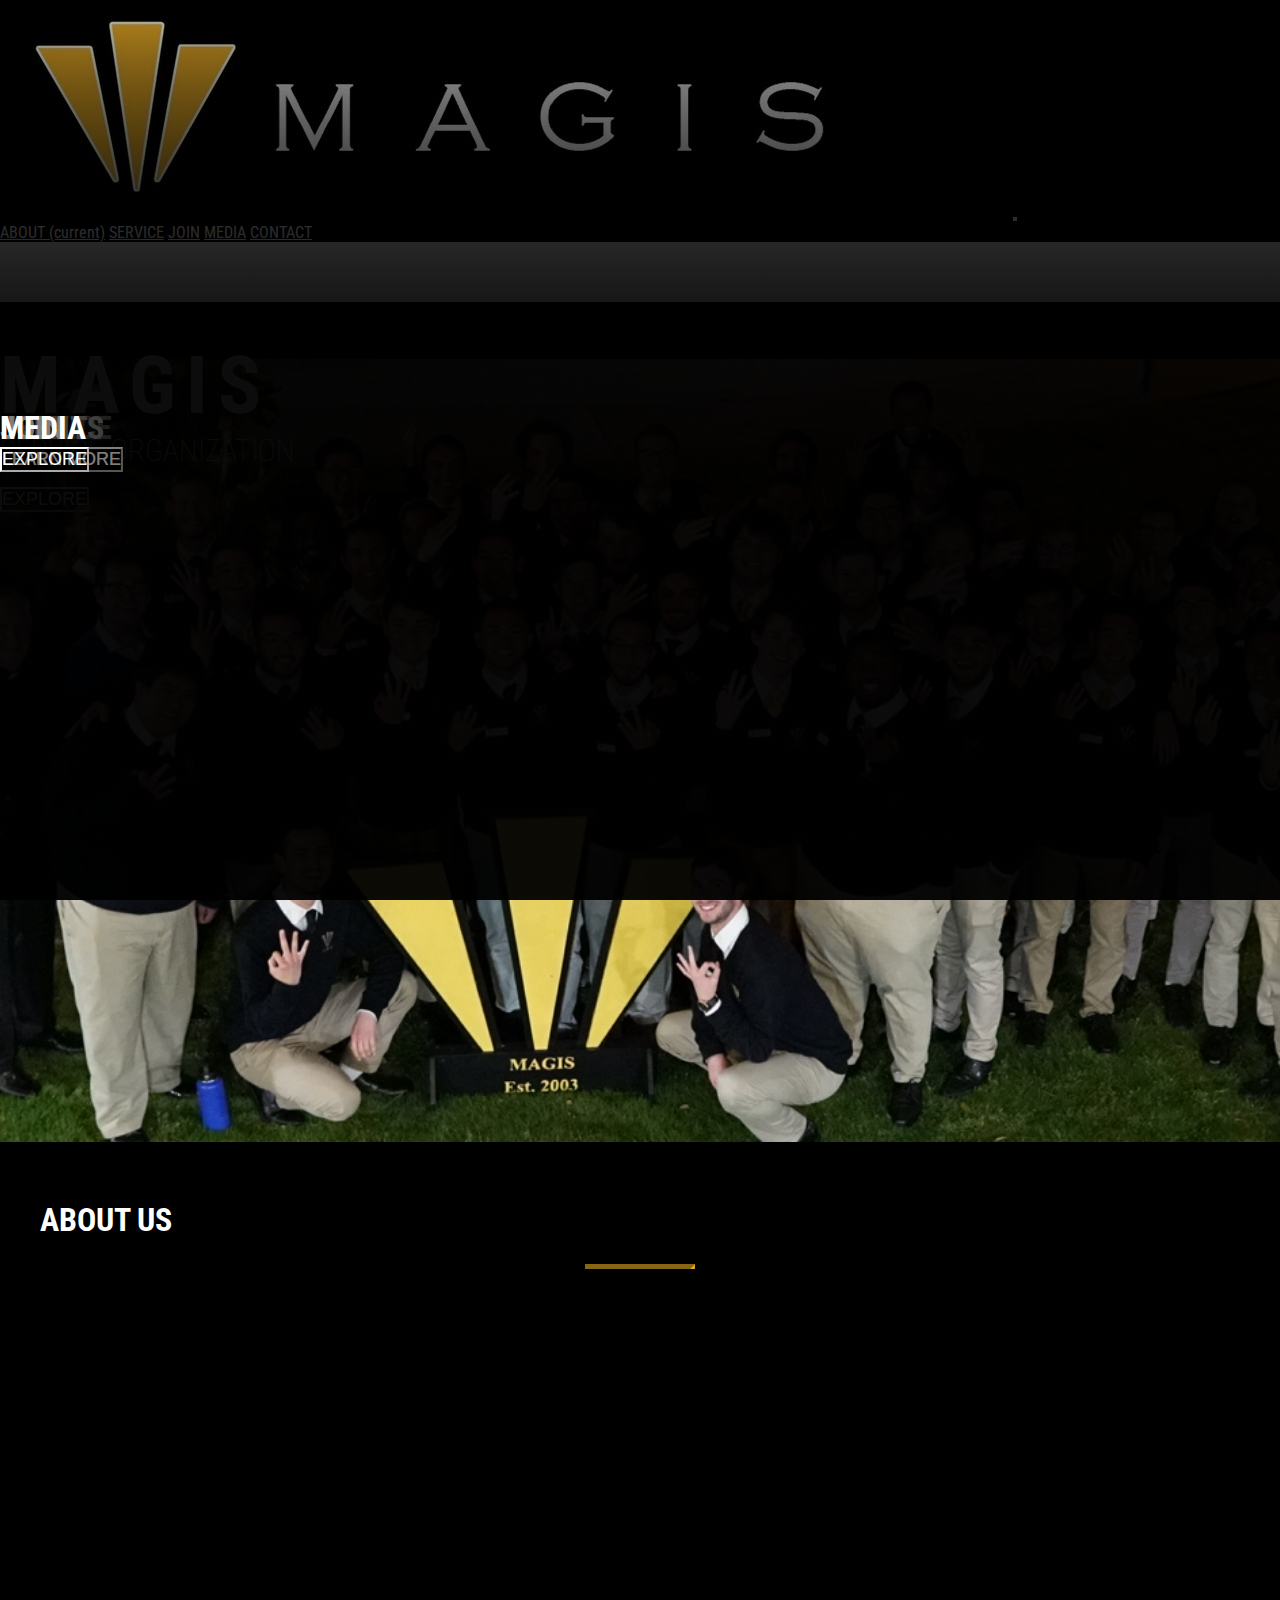
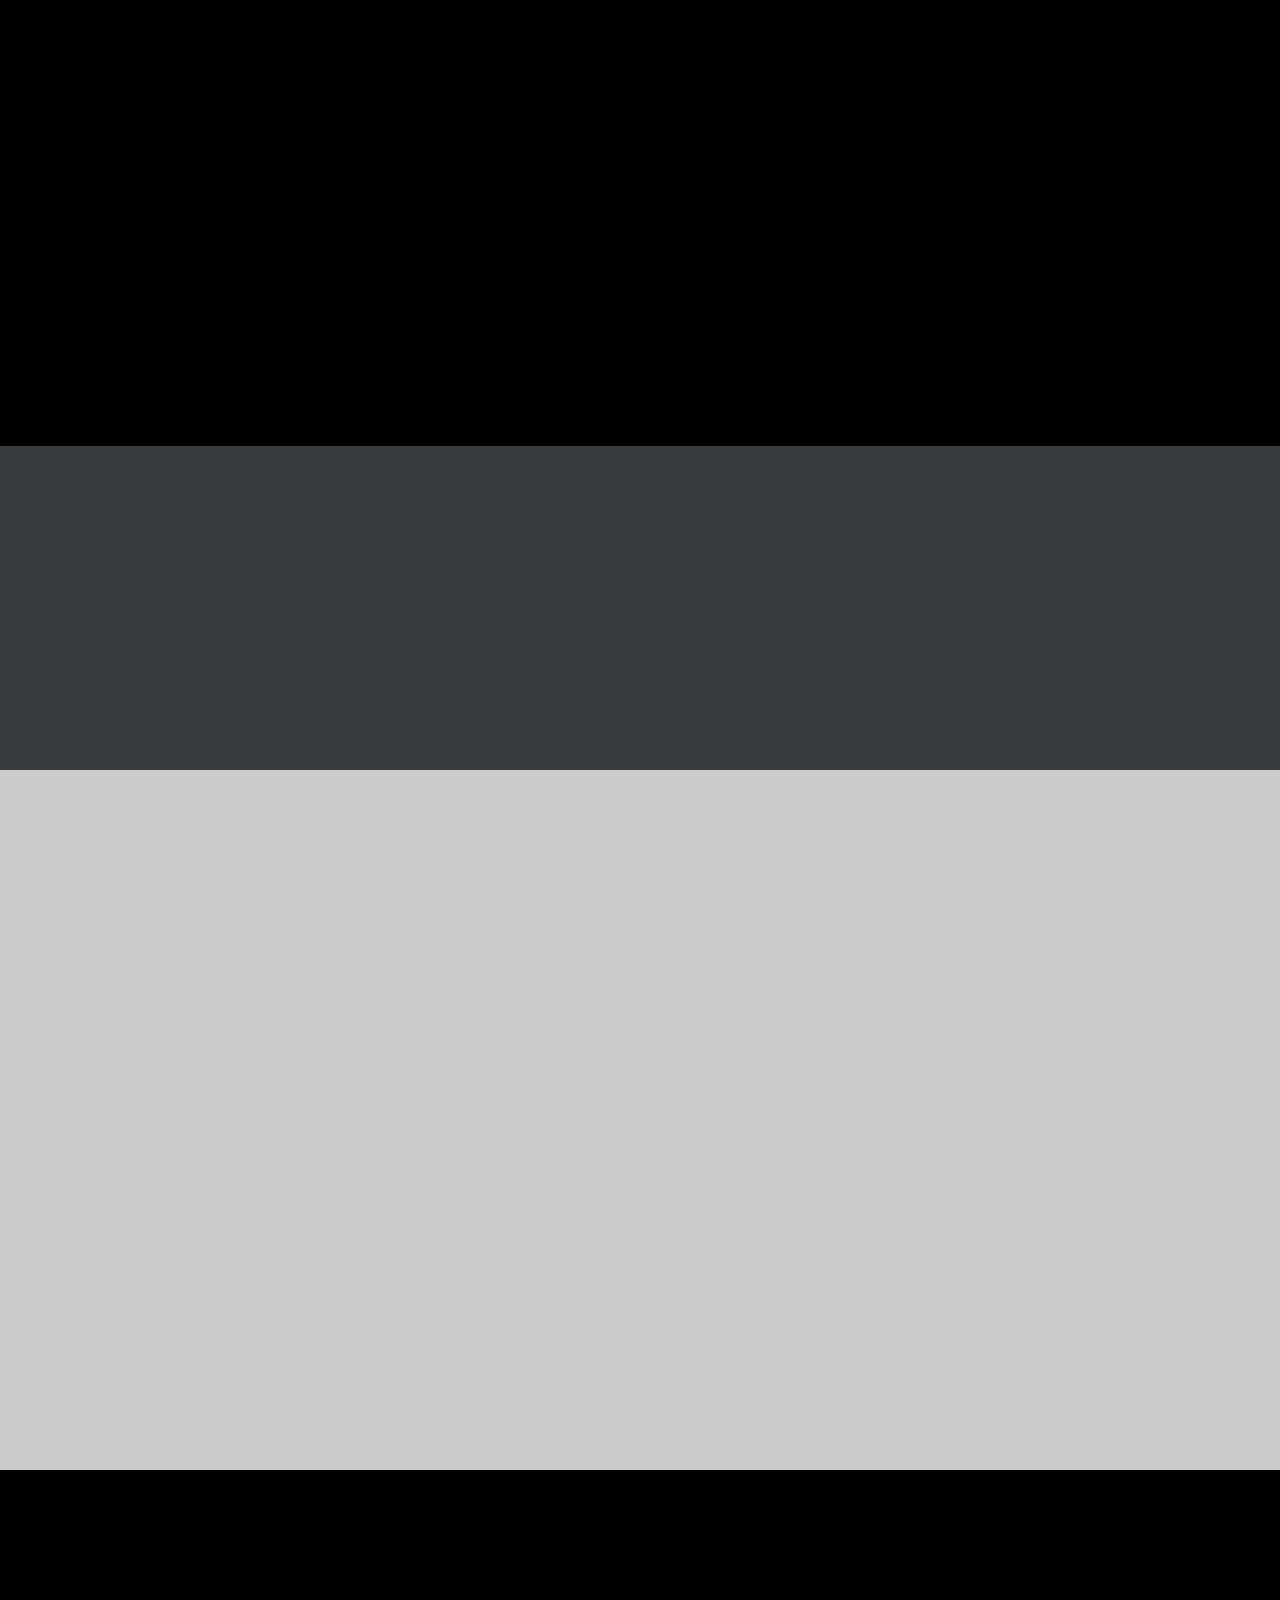
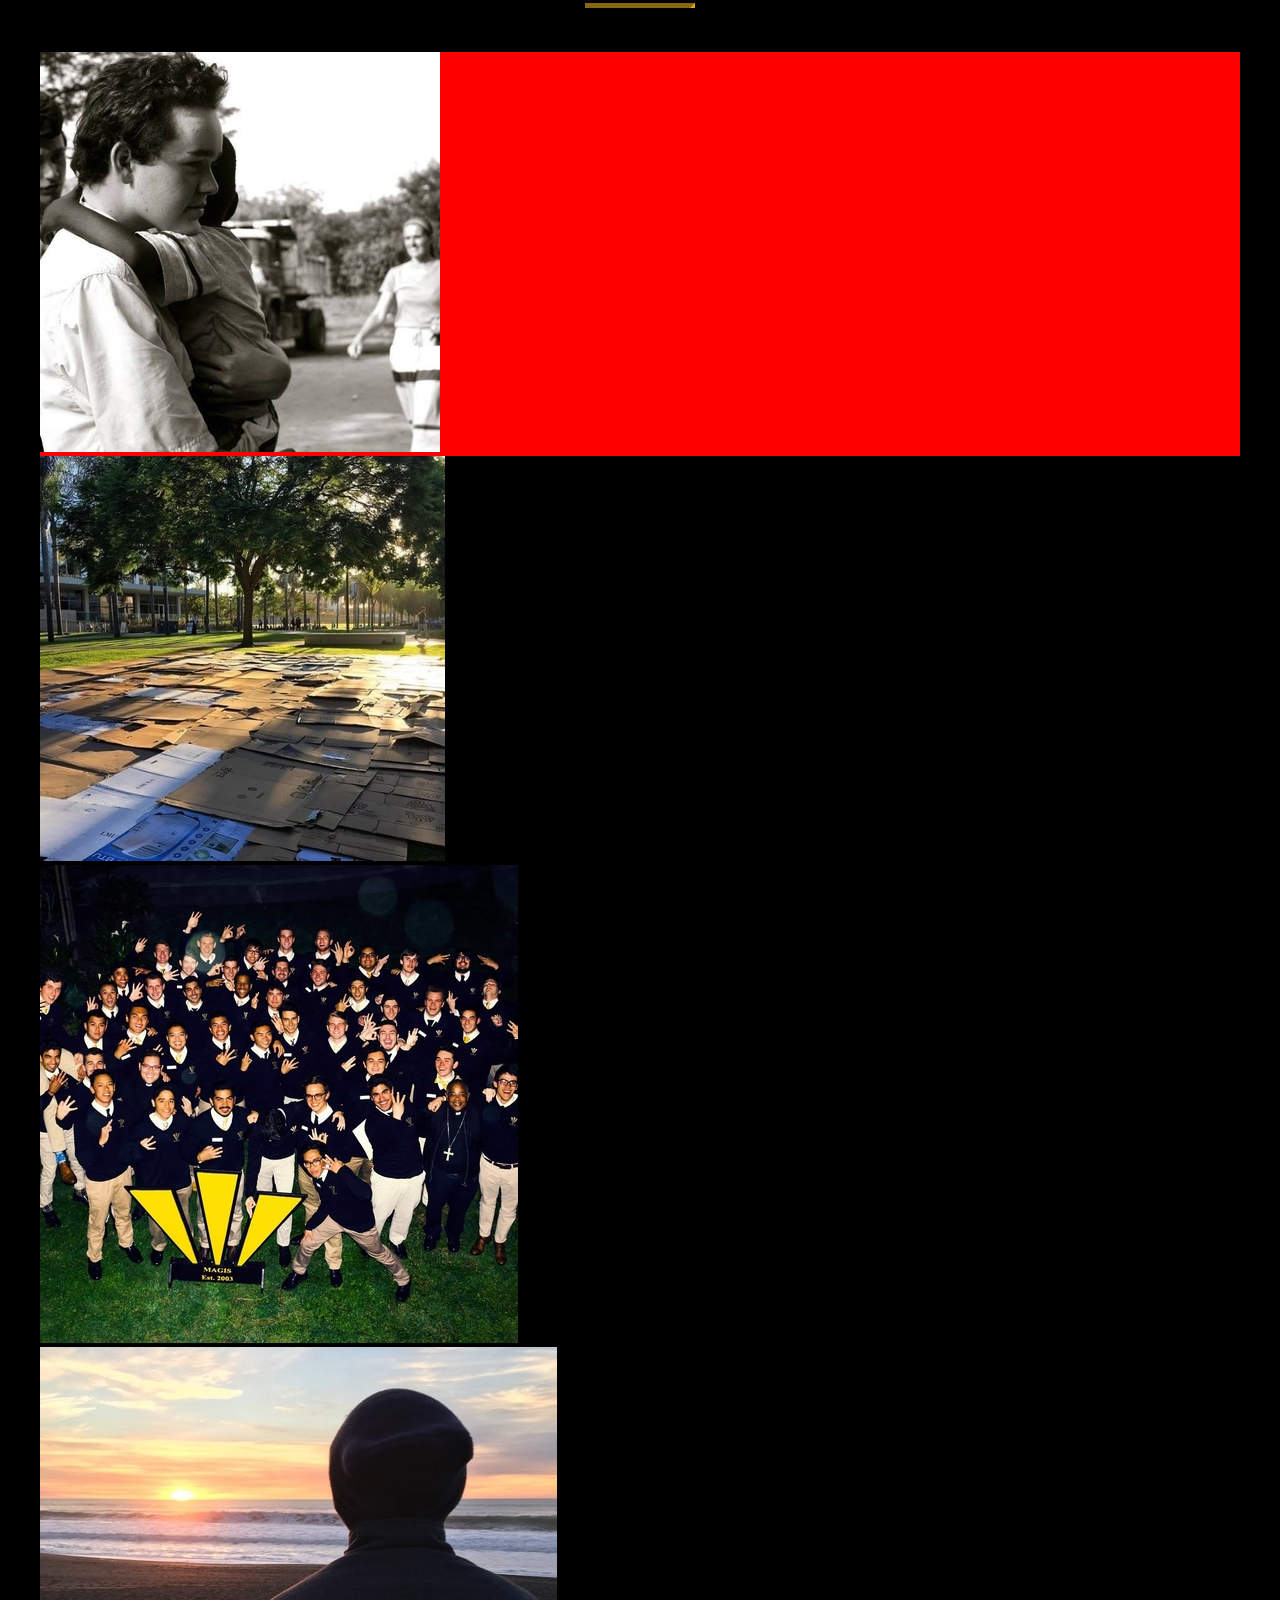
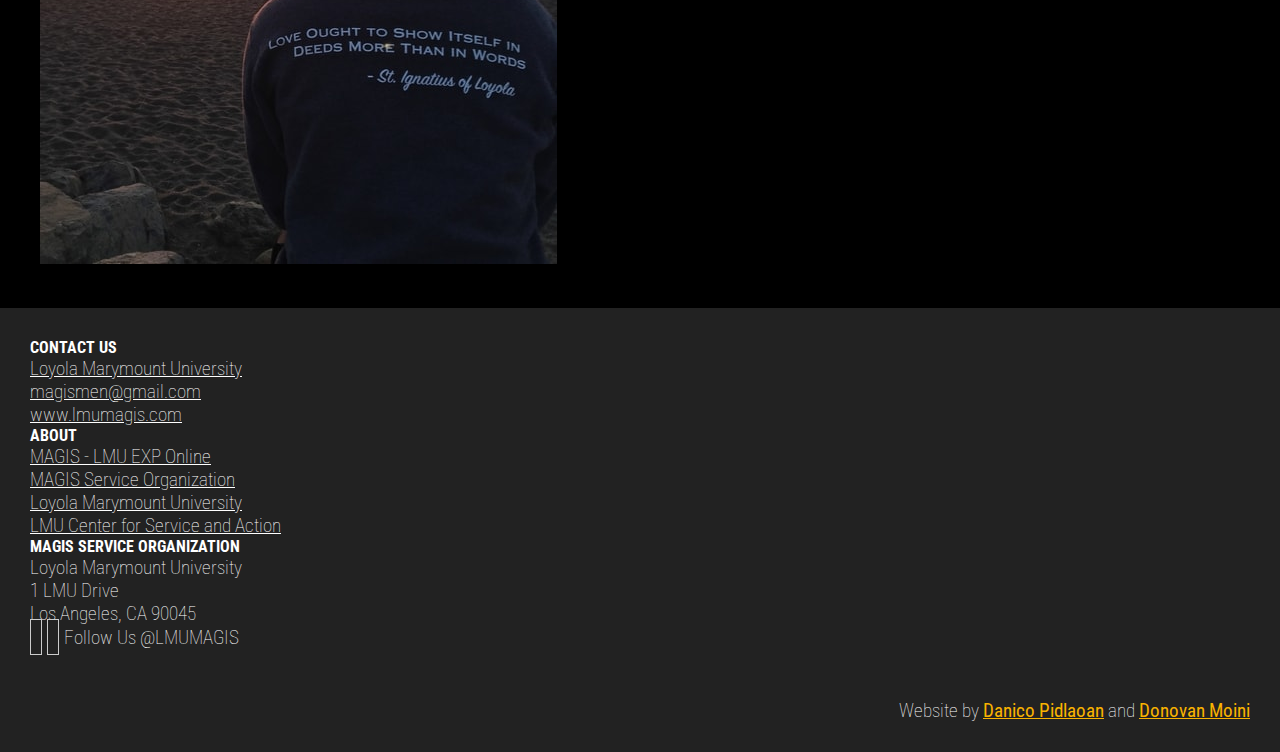
==== commit 9e582ce8: "Added and updated Induction 2019 photo" ====
--- a/index.html
+++ b/index.html
@@ -62,18 +62,18 @@
             <div class="carousel-caption">
                 <div class="full-width text-center">
                     <h1 class="main-heading wow fadeInUp" data-wow-delay="0.4s">MAGIS</h1>
-                    <h1 class="small-heading wow fadeInUp" data-wow-delay="0.8s">Service Organization </h1>
+                    <h1 class="small-heading wow fadeInUp" data-wow-delay="0.8s">Service Organization</h1>
                     <br>
                     <a href="#aboutUs"><button class="btn wow fadeInUp" data-wow-delay="1.8s" type="button">EXPLORE</button></a>
                 </div>
             </div>
             <div class="carousel-item active">
                 <div class="overlay"></div>
-                <img class="fill" src="images/Induction2018.jpg" alt="Induction 2018">
+                <img class="fill" src="images/Induction2019.jpg" alt="Induction 2018">
             </div>
             <div class="carousel-item">
                 <div class="overlay"></div>
-                <img class="d-block w-100 fill" src="images/Retreat2016.jpg" alt="Fall Retreat 2016">
+                <img class="d-block w-100 fill" src="images/FallRetreat2016.jpg" alt="Fall Retreat 2016">
             </div>
             <div class="carousel-item">
                 <div class="overlay"></div>
@@ -290,7 +290,6 @@
     <!-- ***** END FOOTER ***** -->
 
     <script src="https://ajax.googleapis.com/ajax/libs/jquery/1.12.4/jquery.min.js"></script>
-    <!-- <script src="js/bootstrap.min.js"></script> -->
     <script src="https://code.jquery.com/jquery-3.3.1.min.js" integrity="sha256-FgpCb/KJQlLNfOu91ta32o/NMZxltwRo8QtmkMRdAu8=" crossorigin="anonymous"></script>
     <script src="https://cdnjs.cloudflare.com/ajax/libs/popper.js/1.14.6/umd/popper.min.js" integrity="sha384-wHAiFfRlMFy6i5SRaxvfOCifBUQy1xHdJ/yoi7FRNXMRBu5WHdZYu1hA6ZOblgut" crossorigin="anonymous"></script>
     <script src="https://stackpath.bootstrapcdn.com/bootstrap/4.2.1/js/bootstrap.min.js" integrity="sha384-B0UglyR+jN6CkvvICOB2joaf5I4l3gm9GU6Hc1og6Ls7i6U/mkkaduKaBhlAXv9k" crossorigin="anonymous"></script>
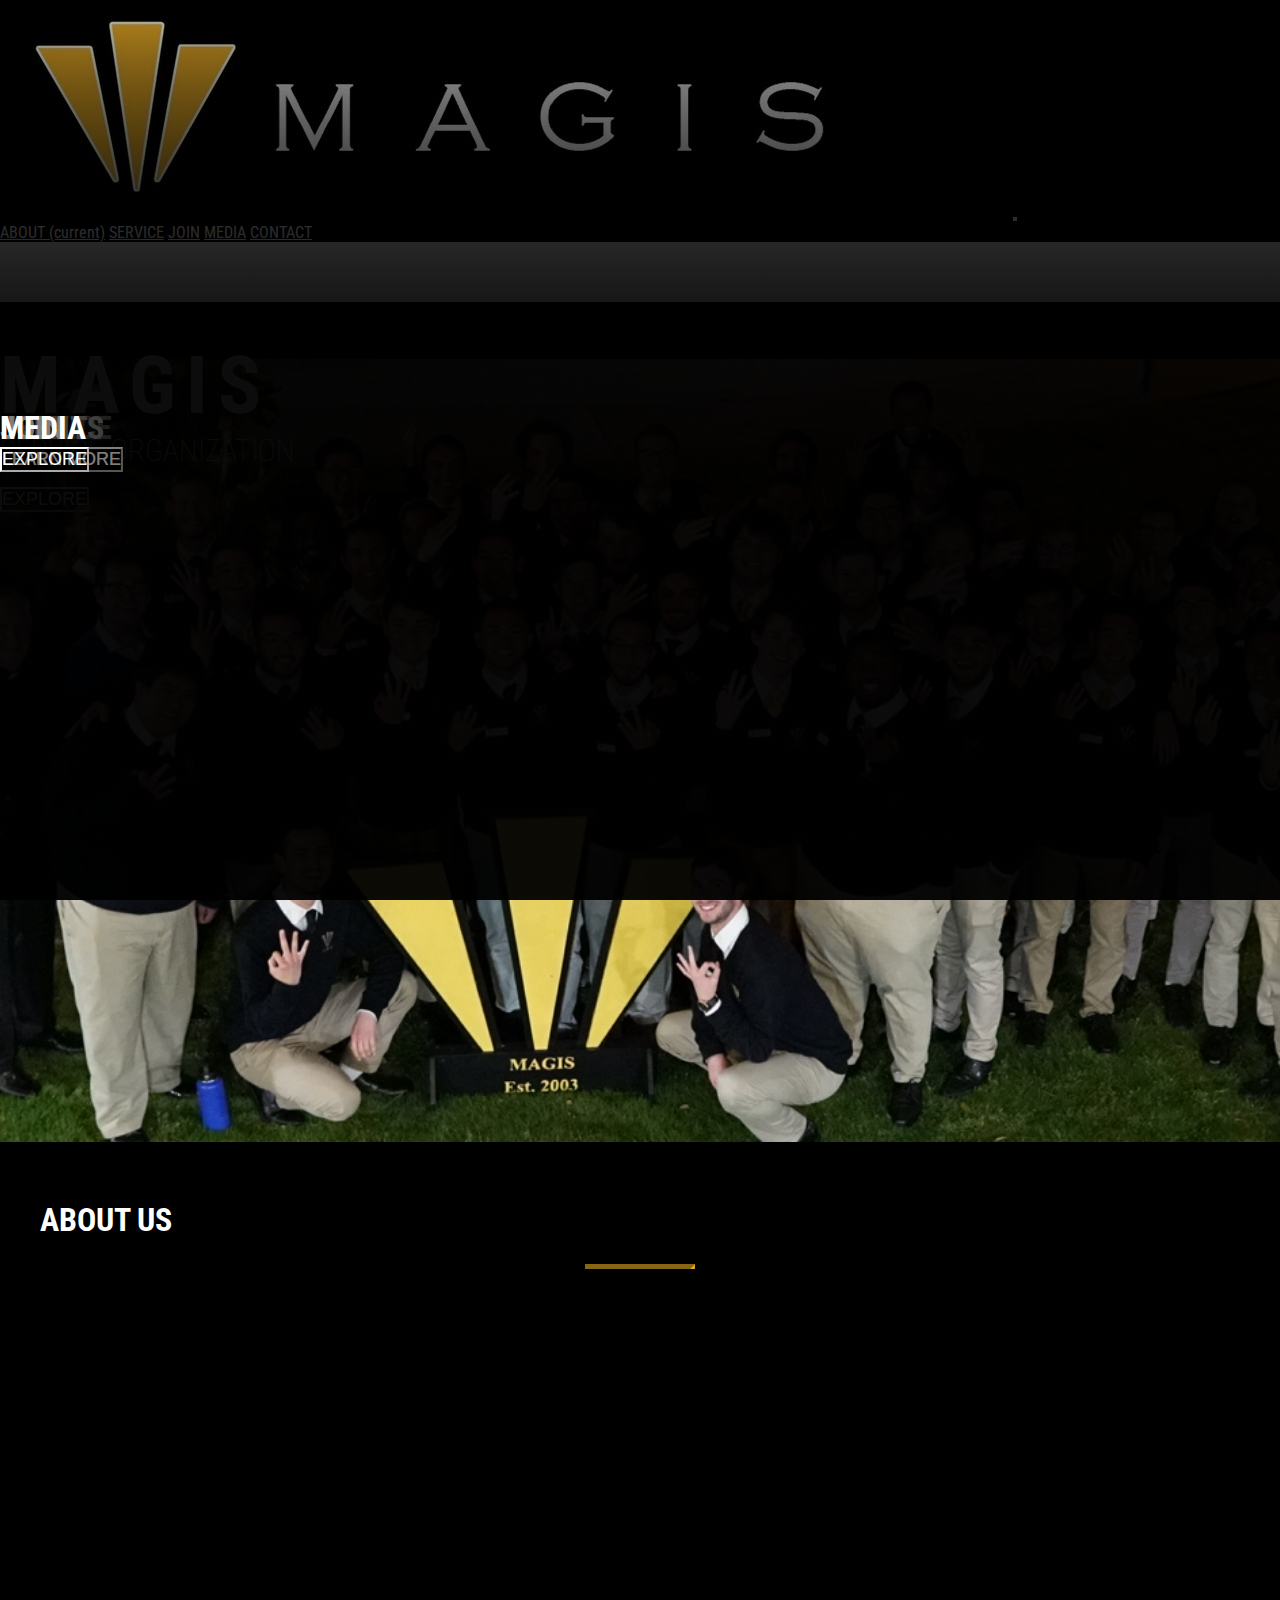
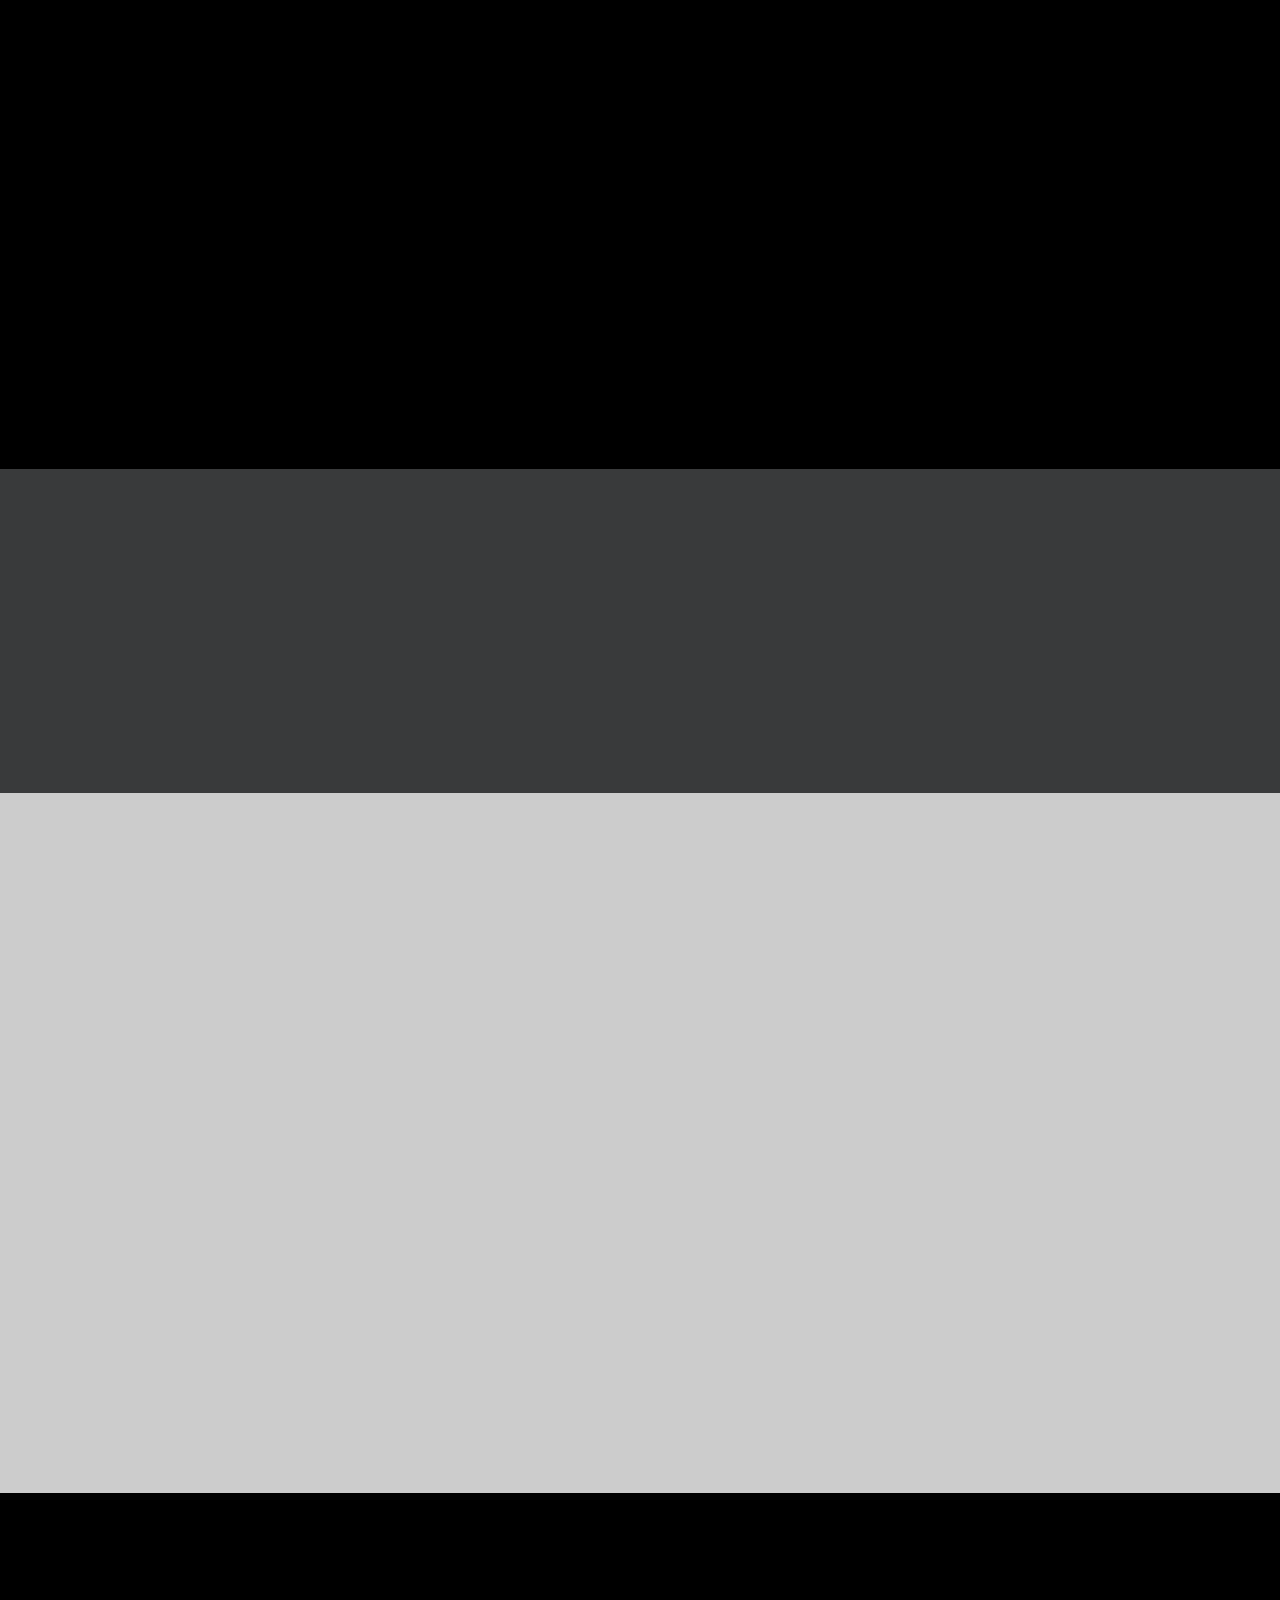
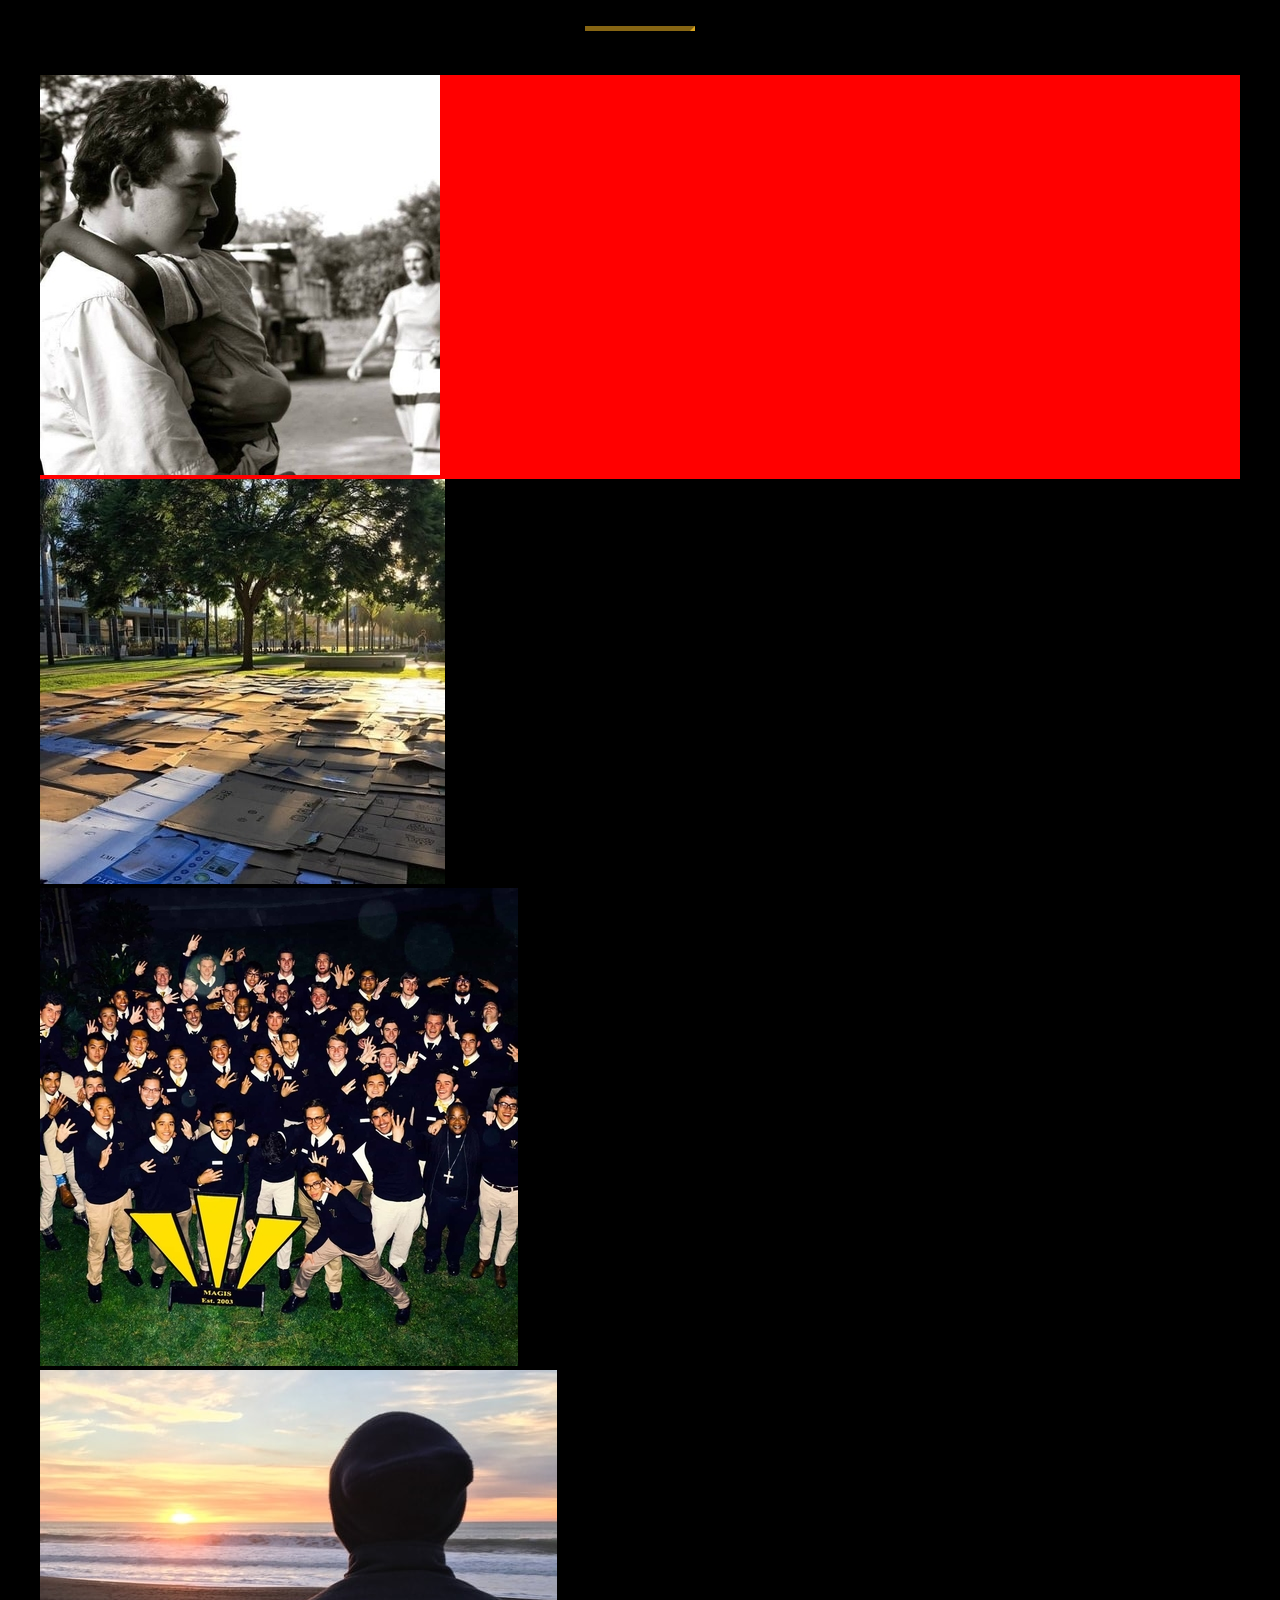
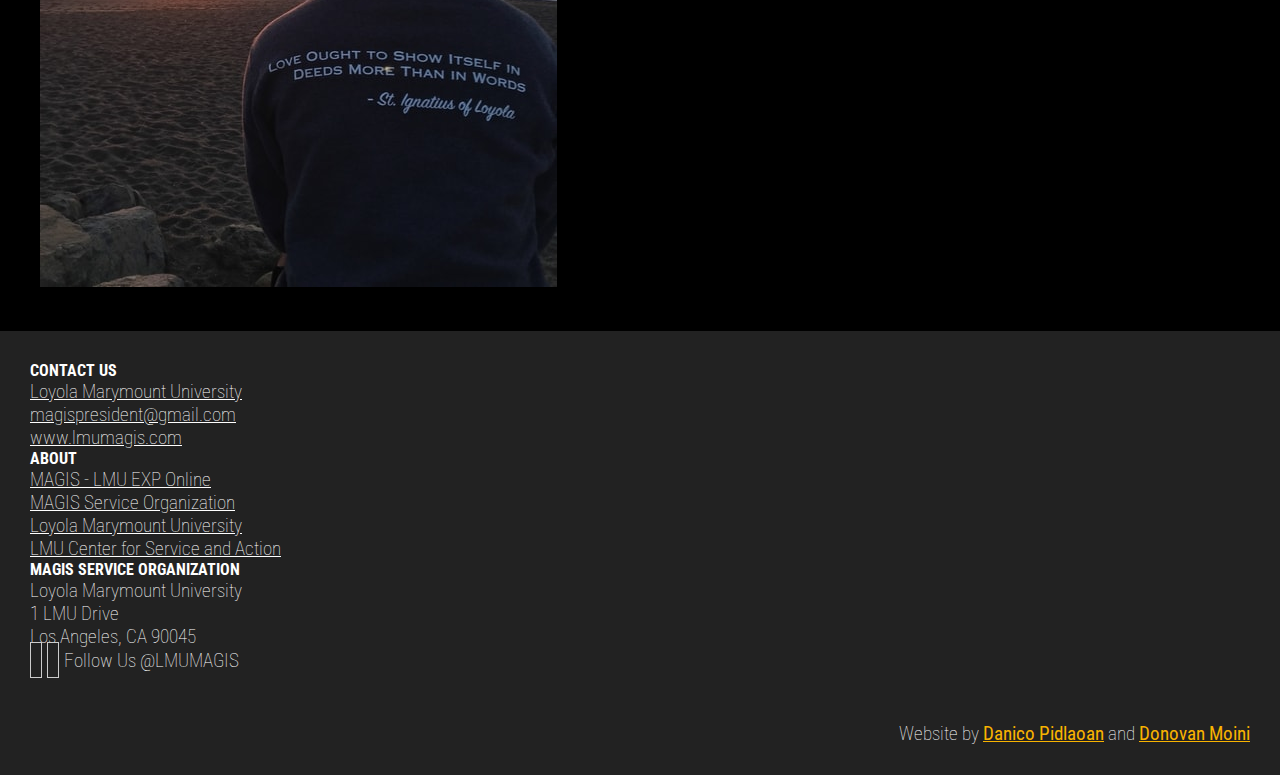
==== commit cbc81b7d: "Updated website descriptions for fall 2024 recruitment" ====
--- a/index.html
+++ b/index.html
@@ -1,303 +1,515 @@
 <!DOCTYPE html>
 <html lang="en">
-
-<head>
-    <meta charset="utf-8">
-    <meta http-equiv="X-UA-Compatible" content="IE=edge">
-    <meta name="viewport" content="width=device-width, initial-scale=1">
-    <meta name="description" content="MAGIS Service Organization at Loyola Marymount University: An all-male service organization at LMU focusing on issues surrounding Homelessness and Education." />
-    <meta name="keywords" content="MAGIS Service Organization, LMU MAGIS, LMU MAGIS Service Organization, MAGIS, lmumagis" />
+  <head>
+    <meta charset="utf-8" />
+    <meta http-equiv="X-UA-Compatible" content="IE=edge" />
+    <meta name="viewport" content="width=device-width, initial-scale=1" />
+    <meta
+      name="description"
+      content="MAGIS Service Organization is a male identifying and gender nonconforming service organization at Loyola Marymount University that focuses on issues surrounding homelessness and education."
+    />
+    <meta
+      name="keywords"
+      content="MAGIS Service Organization, LMU MAGIS, LMU MAGIS Service Organization, MAGIS, lmumagis"
+    />
     <meta name="robots" content="noodp,noydir" />
-    
+
     <!-- Open Graph data -->
     <meta property="og:title" content="MAGIS Service Organization" />
     <meta property="og:type" content="website" />
-    <meta property="og:url" content="http://www.lmumagis.com/" />
-    <meta property="og:image" content="http://www.lmumagis.com/images/socialmediabanner.jpg" />
-    <meta property="og:description" content="MAGIS Service Organization at Loyola Marymount University: An all-male service organization at LMU focusing on issues surrounding Homelessness and Education." />
+    <meta property="og:url" content="http://www.lmumagis.com" />
+    <meta
+      property="og:image"
+      content="http://www.lmumagis.com/images/socialmediabanner.jpg"
+    />
+    <meta
+      property="og:description"
+      content="MAGIS Service Organization is a male identifying and gender nonconforming service organization at Loyola Marymount University that focuses on issues surrounding homelessness and education."
+    />
     <meta property="og:site_name" content="MAGIS Service Organization" />
 
-    <link rel="stylesheet" href="https://stackpath.bootstrapcdn.com/bootstrap/4.2.1/css/bootstrap.min.css" integrity="sha384-GJzZqFGwb1QTTN6wy59ffF1BuGJpLSa9DkKMp0DgiMDm4iYMj70gZWKYbI706tWS" crossorigin="anonymous">
-    <link rel="stylesheet" href="https://use.fontawesome.com/releases/v5.6.3/css/all.css" integrity="sha384-UHRtZLI+pbxtHCWp1t77Bi1L4ZtiqrqD80Kn4Z8NTSRyMA2Fd33n5dQ8lWUE00s/" crossorigin="anonymous">
-    <link rel="stylesheet" href="css/animate.min.css">
+    <link
+      rel="stylesheet"
+      href="https://stackpath.bootstrapcdn.com/bootstrap/4.2.1/css/bootstrap.min.css"
+      integrity="sha384-GJzZqFGwb1QTTN6wy59ffF1BuGJpLSa9DkKMp0DgiMDm4iYMj70gZWKYbI706tWS"
+      crossorigin="anonymous"
+    />
+    <link
+      rel="stylesheet"
+      href="https://use.fontawesome.com/releases/v5.6.3/css/all.css"
+      integrity="sha384-UHRtZLI+pbxtHCWp1t77Bi1L4ZtiqrqD80Kn4Z8NTSRyMA2Fd33n5dQ8lWUE00s/"
+      crossorigin="anonymous"
+    />
+    <link rel="stylesheet" href="css/animate.min.css" />
     <link type="text/css" rel="stylesheet" href="css/style.css" />
-    <link href="https://fonts.googleapis.com/css?family=Roboto+Condensed:300,400,700" rel="stylesheet">
+    <link
+      href="https://fonts.googleapis.com/css?family=Roboto+Condensed:300,400,700"
+      rel="stylesheet"
+    />
     <title>MAGIS Service Organization - Loyola Marymount University</title>
-</head>
-
-<body>
-
+  </head>
+
+  <body>
     <!-- ***** NAVIGATION BAR ***** -->
 
     <nav class="navbar fixed-top navbar-expand-lg navbar-dark bg-dark">
-        <a class="navbar-brand" href="index.html"><img id="mainLogo" src="images/LogoHeading.jpg"/></a>
-        <button class="navbar-toggler" type="button" data-toggle="collapse" data-target="#myNavbar" aria-controls="myNavbar" aria-expanded="false" aria-label="Toggle navigation">
-            <span class="navbar-toggler-icon"></span>
-        </button>
-        <div class="collapse navbar-collapse" id="myNavbar">
-            <div class="navbar-nav ml-auto">
-                <a class="nav-item nav-link mx-1 active" href="index.html">ABOUT <span class="sr-only">(current)</span></a>
-                <a class="nav-item nav-link mx-1" href="service.html">SERVICE</a>
-                <a class="nav-item nav-link mx-1" href="join.html">JOIN</a>
-                <a class="nav-item nav-link mx-1" href="media.html">MEDIA</a>
-                <a class="nav-item nav-link mx-1" href="#contact">CONTACT</a>
+      <a class="navbar-brand" href="http://www.lmumagis.com"
+        ><img id="mainLogo" src="images/LogoHeading.jpg"
+      /></a>
+      <button
+        class="navbar-toggler"
+        type="button"
+        data-toggle="collapse"
+        data-target="#myNavbar"
+        aria-controls="myNavbar"
+        aria-expanded="false"
+        aria-label="Toggle navigation"
+      >
+        <span class="navbar-toggler-icon"></span>
+      </button>
+      <div class="collapse navbar-collapse" id="myNavbar">
+        <div class="navbar-nav ml-auto">
+          <a
+            class="nav-item nav-link mx-1 active"
+            href="http://www.lmumagis.com"
+            >ABOUT <span class="sr-only">(current)</span></a
+          >
+          <a
+            class="nav-item nav-link mx-1"
+            href="http://www.lmumagis.com/service"
+            >SERVICE</a
+          >
+          <a class="nav-item nav-link mx-1" href="http://www.lmumagis.com/join"
+            >JOIN</a
+          >
+          <a class="nav-item nav-link mx-1" href="http://www.lmumagis.com/media"
+            >MEDIA</a
+          >
+          <a class="nav-item nav-link mx-1" href="#contact">CONTACT</a>
+        </div>
+      </div>
+    </nav>
+
+    <!-- ***** END NAVIGATION BAR ***** -->
+
+    <!-- ***** HOME ***** -->
+
+    <!-- Full Page Image Background Carousel Header -->
+    <header
+      id="home-carousel"
+      class="carousel slide carousel-fade"
+      data-ride="carousel"
+      data-pause="false"
+      data-interval="8000"
+    >
+      <ol class="carousel-indicators">
+        <li data-target="#home-carousel" data-slide-to="0" class="active"></li>
+        <li data-target="#home-carousel" data-slide-to="1"></li>
+        <li data-target="#home-carousel" data-slide-to="2"></li>
+      </ol>
+
+      <div class="carousel-inner">
+        <div class="carousel-caption">
+          <div class="full-width text-center">
+            <h1 class="main-heading wow fadeInUp" data-wow-delay="0.4s">
+              MAGIS
+            </h1>
+            <h1 class="small-heading wow fadeInUp" data-wow-delay="0.8s">
+              Service Organization
+            </h1>
+            <br />
+            <a href="#aboutUs"
+              ><button
+                class="btn wow fadeInUp"
+                data-wow-delay="1.8s"
+                type="button"
+              >
+                EXPLORE
+              </button></a
+            >
+          </div>
+        </div>
+        <div class="carousel-item active">
+          <div class="overlay"></div>
+          <img
+            class="fill"
+            src="images/Induction2019.jpg"
+            alt="Induction 2018"
+          />
+        </div>
+        <div class="carousel-item">
+          <div class="overlay"></div>
+          <img
+            class="d-block w-100 fill"
+            src="images/FallRetreat2016.jpg"
+            alt="Fall Retreat 2016"
+          />
+        </div>
+        <div class="carousel-item">
+          <div class="overlay"></div>
+          <img
+            class="d-block w-100 fill"
+            src="images/Graduation2017.jpg"
+            alt="Graduation 2017"
+          />
+        </div>
+      </div>
+
+      <!-- Controls -->
+      <a
+        class="carousel-control-prev"
+        href="#home-carousel"
+        role="button"
+        data-slide="prev"
+      >
+        <span class="carousel-control-prev-icon" aria-hidden="true"></span>
+        <span class="sr-only">Previous</span>
+      </a>
+      <a
+        class="carousel-control-next"
+        href="#home-carousel"
+        role="button"
+        data-slide="next"
+      >
+        <span class="carousel-control-next-icon" aria-hidden="true"></span>
+        <span class="sr-only">Next</span>
+      </a>
+    </header>
+
+    <!-- ***** END HOME ***** -->
+
+    <!-- ***** ABOUT US ***** -->
+
+    <section id="aboutUs" class="aboutUs">
+      <div class="container">
+        <div class="row">
+          <div class="col-md-12 text-center">
+            <br />
+            <h1>About Us</h1>
+            <hr />
+            <h2 class="wow fadeInUp" data-wow-delay="0.4s">
+              <i>"Love ought to show itself in deeds more than in words."</i>
+            </h2>
+          </div>
+        </div>
+        <div class="row">
+          <div class="col-md-6 wow fadeIn" data-wow-delay="0.8s">
+            <br />
+            <img
+              src="images/LogoClear.PNG"
+              class="block-image center-block img-fluid"
+              height="50%"
+              width="50%"
+            />
+          </div>
+          <div class="col-md-6 paragraph wow fadeIn" data-wow-delay="0.8s">
+            <br />
+            <h3><strong>Who We Are</strong></h3>
+            <p>
+              MAGIS Service Organization is a male identifying and gender
+              nonconforming service organization at Loyola Marymount University
+              that focuses on issues surrounding homelessness and education.
+            </p>
+            <br />
+            <h3><strong>History</strong></h3>
+            <p>
+              <i>Magis</i> is a Latin word for "more" and has been interpreted
+              and used in Ignatian Spirituality as "doing The More" or doing
+              what is better for others. MAGIS Service Organization was
+              established in 2003 under the ambition of striving to do "the
+              more", in congruence with our 3 Pillars: Service, Diversity, and
+              Spirituality.
+            </p>
+          </div>
+        </div>
+      </div>
+    </section>
+    <section class="pillars">
+      <div class="container">
+        <div class="row">
+          <div class="col-md-12">
+            <h3 class="wow fadeInUp text-center" data-wow-delay="0.4s">
+              OUR 3 PILLARS
+            </h3>
+            <br />
+          </div>
+        </div>
+        <div class="row">
+          <div class="col-md-4 wow fadeInRight" data-wow-delay="0.4s">
+            <i class="fa fa-heart" aria-hidden="true"></i>
+            <h4>Service</h4>
+            <p>
+              Members engage in service throughout the Los Angeles Community at
+              placements related to homelessness and education, as well as on
+              campus social justice events revolving around these issues.
+            </p>
+          </div>
+          <div class="col-md-4 wow fadeInRight" data-wow-delay="0.8s">
+            <i class="fa fa-globe-americas" aria-hidden="true"></i>
+            <h4>Diversity</h4>
+            <p>
+              We embrace diversity by recruiting people from many different
+              backgrounds, engaging in deep conversation on issues that raise
+              differing opinions, and recognizing the beauty in all things.
+            </p>
+          </div>
+          <div class="col-md-4 wow fadeInRight" data-wow-delay="1.2s">
+            <i class="fas fa-fire-alt" aria-hidden="true"></i>
+            <h4>Spirituality</h4>
+            <p>
+              We focus on the growth of the individual through the experiences
+              we have, the people we encounter, and deep self reflection, always
+              recognizing we are part of something bigger than ourselves.
+            </p>
+          </div>
+        </div>
+      </div>
+    </section>
+
+    <section class="nopadding">
+      <div class="container-fluid">
+        <div class="row">
+          <div class="col-md-6 nopadding">
+            <div
+              class="about-bg-left"
+              style="
+                background: url('images/vid-bg.jpg') no-repeat center center;
+                position: relative;
+                background-size: cover;
+              "
+            >
+              <div class="overlay"></div>
+              <div class="carousel-caption">
+                <div class="full-width text-center">
+                  <a
+                    href="https://www.youtube.com/watch?v=rYLnLGK9oyk"
+                    target="_blank"
+                    ><i class="fa fa-play-circle" aria-hidden="true"></i
+                  ></a>
+                </div>
+              </div>
             </div>
-        </div>
-    </nav>
-
-    <!-- ***** END NAVIGATION BAR ***** -->
-
-
-    <!-- ***** HOME ***** -->
-
-    <!-- Full Page Image Background Carousel Header -->
-    <header id="home-carousel" class="carousel slide carousel-fade" data-ride="carousel" data-pause="false" data-interval="8000">
-        <ol class="carousel-indicators">
-            <li data-target="#home-carousel" data-slide-to="0" class="active"></li>
-            <li data-target="#home-carousel" data-slide-to="1"></li>
-            <li data-target="#home-carousel" data-slide-to="2"></li>
-        </ol>
-
-        <div class="carousel-inner">
-            <div class="carousel-caption">
-                <div class="full-width text-center">
-                    <h1 class="main-heading wow fadeInUp" data-wow-delay="0.4s">MAGIS</h1>
-                    <h1 class="small-heading wow fadeInUp" data-wow-delay="0.8s">Service Organization</h1>
-                    <br>
-                    <a href="#aboutUs"><button class="btn wow fadeInUp" data-wow-delay="1.8s" type="button">EXPLORE</button></a>
+          </div>
+          <div class="col-md-6 nopadding">
+            <div class="about-bg-right">
+              <div class="overlay"></div>
+              <div class="carousel-caption">
+                <div
+                  class="full-width text-center wow fadeIn"
+                  data-wow-delay="0.4s"
+                >
+                  <p>
+                    "LOVE CONSISTS IN SHARING WHAT ONE HAS AND WHAT ONE IS WITH
+                    THOSE ONE LOVES. LOVE OUGHT TO SHOW ITSELF IN DEEDS MORE
+                    THAN IN WORDS." <i>- St. Ignatius of Loyola</i>
+                  </p>
                 </div>
+              </div>
             </div>
-            <div class="carousel-item active">
-                <div class="overlay"></div>
-                <img class="fill" src="images/Induction2019.jpg" alt="Induction 2018">
-            </div>
-            <div class="carousel-item">
-                <div class="overlay"></div>
-                <img class="d-block w-100 fill" src="images/FallRetreat2016.jpg" alt="Fall Retreat 2016">
-            </div>
-            <div class="carousel-item">
-                <div class="overlay"></div>
-                <img class="d-block w-100 fill" src="images/Graduation2017.jpg" alt="Graduation 2017">
-            </div>
-        </div>
-
-        <!-- Controls -->
-        <a class="carousel-control-prev" href="#home-carousel" role="button" data-slide="prev">
-            <span class="carousel-control-prev-icon" aria-hidden="true"></span>
-            <span class="sr-only">Previous</span>
-        </a>
-        <a class="carousel-control-next" href="#home-carousel" role="button" data-slide="next">
-            <span class="carousel-control-next-icon" aria-hidden="true"></span>
-            <span class="sr-only">Next</span>
-        </a>
-    </header>
-
-    <!-- ***** END HOME ***** -->
-
-
-    <!-- ***** ABOUT US ***** -->
-
-    <section id="aboutUs" class="aboutUs">
-        <div class="container">
-            <div class="row">
-                <div class="col-md-12 text-center">
-                    <br>
-                    <h1>About Us</h1>
-                    <hr>
-                    <h2 class="wow fadeInUp" data-wow-delay="0.4s"><i>"Love ought to show itself in deeds more than in words."</i></h2>
-                </div>
-            </div>
-            <div class="row">
-                <div class="col-md-6 wow fadeIn" data-wow-delay="0.8s">
-                    <br>
-                    <img src="images/LogoClear.PNG" class="block-image center-block img-fluid" height=50% width=50%/>
-                </div>
-                <div class="col-md-6 paragraph wow fadeIn" data-wow-delay="0.8s">
-                    <br>
-                    <h3><strong>Who We Are</strong></h4>
-					<p>MAGIS Service Organization is an all-male Service Organization at Loyola Marymount University that focusses on issues surrounding homelessness and education. </p>
-					<br>
-					<h3><strong>History</strong></h4>
-					<p><i>Magis</i> is a Latin word for "more" and has been interpreted and used in Ignatian Spirituality as "doing The More" or doing what is better for others. MAGIS Service Organization was established in 2003 under the ambition of striving to do "the more", in congruence with our 3 Pillars: Service, Diversity, and Spirituality. </p>
-				</div>
-			</div>
-		</div>
-	</section>
-    <section class="pillars">
-	    <div class="container">
-			<div class="row">
-				<div class="col-md-12">
-					<h3 class="wow fadeInUp text-center" data-wow-delay="0.4s">OUR 3 PILLARS</h3>
-                    <br>
-                </div>
-            </div>
-            <div class="row">
-                <div class="col-md-4 wow fadeInRight" data-wow-delay="0.4s">
-                    <i class="fa fa-heart" aria-hidden="true"></i>
-                    <h4>Service</h4>
-                    <p>Members engage in service throughout the Los Angeles Community at placements related to homelessness and education, as well as on campus social justice events revolving around these issues.</p>
-                </div>
-                <div class="col-md-4 wow fadeInRight" data-wow-delay="0.8s">
-                    <i class="fa fa-globe-americas" aria-hidden="true"></i>
-                    <h4>Diversity</h4>
-                    <p>We embrace diversity by recruiting men from many different backgrounds, engaging in deep conversation on issues that raise differing opinions, and recognizing the beauty in all things.</p>
-                </div>
-                <div class="col-md-4 wow fadeInRight" data-wow-delay="1.2s">
-                    <i class="fas fa-fire-alt" aria-hidden="true"></i>
-                    <h4>Spirituality</h4>
-                    <p>We focus on the growth of the individual through the experiences we have, the people we encounter, and deep self reflection, always recognizing we are part of something bigger than ourselves. </p>
-                </div>
-            </div>
-        </div>
-    </section>
-
-    <section class="nopadding">
-        <div class="container-fluid">
-            <div class="row">
-                <div class="col-md-6 nopadding">
-                    <div class="about-bg-left" style="background: url('images/vid-bg.jpg') no-repeat center center; position: relative; background-size: cover;">
-                        <div class="overlay"></div>
-                        <div class="carousel-caption">
-                            <div class="full-width text-center">
-                                <a href="https://www.youtube.com/watch?v=rYLnLGK9oyk" target="_blank"><i class="fa fa-play-circle" aria-hidden="true"></i></a>
-                            </div>
-                        </div>
-                    </div>
-                </div>
-                <div class="col-md-6 nopadding">
-                    <div class="about-bg-right">
-                        <div class="overlay"></div>
-                        <div class="carousel-caption">
-                            <div class="full-width text-center wow fadeIn" data-wow-delay="0.4s">
-                                <!--<p>"THE MAGIS MAN IS NOT AN ORDINARY MAN. HE IS A GENTLE MAN RICH IN VISION AND JUST IN ACTION. HE HAS AN UNDYING THIRST FOR THE MORE, FOR THE GREATER GOOD, AND ALWAYS STRIVES TO BE BETTER. ABOVE ALL, A MAGIS MAN IS HUMBLE. HIS ACTIONS ARE QUIET YET HIS EFFECTS ARE POWERFUL."</p>-->
-                                <p>"LOVE CONSISTS IN SHARING WHAT ONE HAS AND WHAT ONE IS WITH THOSE ONE LOVES. LOVE OUGHT TO SHOW ITSELF IN DEEDS MORE THAN IN WORDS." <i>- St. Ignatius of Loyola</i></p>
-                            </div>
-                        </div>
-                    </div>
-                </div>
-            </div>
-        </div>
+          </div>
+        </div>
+      </div>
     </section>
 
     <!-- TODO: fix explore more responsiveness for images -->
 
     <!-- ***** START EXPLORE MORE -->
     <section class="explore p-0">
-        <div class="container-fluid">
-            <div class="row">
-                <div class="col-md-12">
-                    <h1 class="wow fadeInUp text-center" data-wow-delay="0.4s">EXPLORE</h1>
-                    <hr>
-                    <br>
-                </div>
+      <div class="container-fluid">
+        <div class="row">
+          <div class="col-md-12">
+            <h1 class="wow fadeInUp text-center" data-wow-delay="0.4s">
+              EXPLORE
+            </h1>
+            <hr />
+            <br />
+          </div>
+        </div>
+        <div class="row">
+          <div
+            class="col-md-3 col-sm-6 col-12 p-0"
+            style="background-color: red"
+          >
+            <img
+              class="img-fluid w-100"
+              src="images/service2.jpg"
+              alt="Service"
+            />
+            <div class="carousel-caption">
+              <div
+                class="full-width text-center wow fadeIn"
+                data-wow-delay="0.4s"
+              >
+                <h1>Service</h1>
+                <a href="http://www.lmumagis.com/service"
+                  ><button type="button" class="btn">LEARN MORE</button></a
+                >
+              </div>
             </div>
-            <div class="row">
-                <div class="col-md-3 col-sm-6 col-12 p-0" style="background-color: red;">
-                    <img class="img-fluid w-100" src="images/service2.jpg" alt="Service">
-                    <div class="carousel-caption">
-                        <div class="full-width text-center wow fadeIn" data-wow-delay="0.4s">
-                            <h1>Service</h1>
-                            <a href="service.html"><button type="button" class="btn">LEARN MORE</button></a>
-                        </div>
-                    </div>
-                </div>
-                <div class="col-md-3 col-sm-6 col-12 p-0">
-                    <img class="img-fluid w-100" src="images/HUW.jpg" alt="Events">
-                    <div class="carousel-caption">
-                        <div class="full-width text-center wow fadeIn" data-wow-delay="0.8s">
-                            <h1>Events</h1>
-                            <a href="service.html"><button type="button" class="btn">LEARN MORE</button></a>
-                        </div>
-                    </div>
-                </div>
-                <div class="col-md-3 col-sm-6 col-12 p-0">
-                    <img class="img-fluid w-100" src="images/inductionpillarscopysquare.jpg" alt="Join">
-                    <div class="carousel-caption">
-                        <div class="full-width text-center wow fadeIn" data-wow-delay="1.2s">
-                            <h1>Join</h1>
-                            <a href="join.html"><button type="button" class="btn">LEARN MORE</button></a>
-                        </div>
-                    </div>
-                </div>
-                <div class="col-md-3 col-sm-6 col-12 p-0">
-                    <img class="img-fluid w-100" src="images/beach.jpg" alt="Media">
-                    <div class="carousel-caption">
-                        <div class="full-width text-center wow fadeIn" data-wow-delay="1.6s">
-                            <h1>Media</h1>
-                            <a href="media.html"><button type="button" class="btn">EXPLORE</button></a>
-                        </div>
-                    </div>
-                </div>
+          </div>
+          <div class="col-md-3 col-sm-6 col-12 p-0">
+            <img class="img-fluid w-100" src="images/HUW.jpg" alt="Events" />
+            <div class="carousel-caption">
+              <div
+                class="full-width text-center wow fadeIn"
+                data-wow-delay="0.8s"
+              >
+                <h1>Events</h1>
+                <a href="http://www.lmumagis.com/service"
+                  ><button type="button" class="btn">LEARN MORE</button></a
+                >
+              </div>
             </div>
-        </div>
+          </div>
+          <div class="col-md-3 col-sm-6 col-12 p-0">
+            <img
+              class="img-fluid w-100"
+              src="images/inductionpillarscopysquare.jpg"
+              alt="Join"
+            />
+            <div class="carousel-caption">
+              <div
+                class="full-width text-center wow fadeIn"
+                data-wow-delay="1.2s"
+              >
+                <h1>Join</h1>
+                <a href="http://www.lmumagis.com/join"
+                  ><button type="button" class="btn">LEARN MORE</button></a
+                >
+              </div>
+            </div>
+          </div>
+          <div class="col-md-3 col-sm-6 col-12 p-0">
+            <img class="img-fluid w-100" src="images/beach.jpg" alt="Media" />
+            <div class="carousel-caption">
+              <div
+                class="full-width text-center wow fadeIn"
+                data-wow-delay="1.6s"
+              >
+                <h1>Media</h1>
+                <a href="http://www.lmumagis.com/media"
+                  ><button type="button" class="btn">EXPLORE</button></a
+                >
+              </div>
+            </div>
+          </div>
+        </div>
+      </div>
     </section>
 
     <!-- ***** FOOTER ***** -->
 
     <div id="contact" class="contact">
-        <div class="container">
-            <div class="row">
-                <div class="col-md-4">
-                    <h4>Contact Us</h4>
-                    <a href="https://www.lmu.edu/">
-                        <p><i class="fa fa-home" aria-hidden="true"></i> Loyola Marymount University</p>
-                    </a>
-                    <a href="mailto:magismen@gmail.com?Subject=Hello" target="_top">
-                        <p><i class="fa fa-envelope" aria-hidden="true"></i> magismen@gmail.com</p>
-                    </a>
-                    <a href="http://lmumagis.com">
-                        <p><i class="fa fa-globe-americas" aria-hidden="true"></i> www.lmumagis.com</p>
-                    </a>
-                </div>
-                <div class="col-md-4">
-                    <h4>About</h4>
-                    <a href="https://orgsync.com/125286/chapter">
-                        <p><i class="fa fa-globe-americas" aria-hidden="true"></i> MAGIS - LMU EXP Online</p>
-                    </a>
-                    <a href="http://www.lmumagis.com">
-                        <p><i class="fa fa-globe-americas" aria-hidden="true"></i> MAGIS Service Organization</p>
-                    </a>
-                    <a href="http://www.lmu.edu">
-                        <p><i class="fa fa-globe-americas" aria-hidden="true"></i> Loyola Marymount University</p>
-                    </a>
-                    <a href="http://studentaffairs.lmu.edu/activities/centerforserviceandaction/">
-                        <p><i class="fa fa-globe-americas" aria-hidden="true"></i> LMU Center for Service and Action</p>
-                    </a>
-                </div>
-                <div class="col-md-4">
-                    <h4>MAGIS Service Organization</h4>
-                    <p>
-                        Loyola Marymount University
-                        </br>1 LMU Drive
-                        </br>Los Angeles, CA 90045
-                    </p>
-                    <p>
-                        <a href="https://www.facebook.com/lmumagis"><i class="social fab fa-facebook-f" aria-hidden="true"></i></a>
-                        <a href="https://www.instagram.com/lmumagis"><i class="social fab fa-instagram" aria-hidden="true"></i></a>
-                        <!--<input type="email" placeholder="Subscribe For Updates"><button class="btn btn-success">Subscribe</button>-->
-                        Follow Us @LMUMAGIS
-                    </p>
-                </div>
-            </div>
-            <div class="row">
-                <div class="col-md-12 credits">
-                    <p>Website by <a href="https://github.com/danicobryan/"><b>Danico Pidlaoan</b></a> and <a href="https://github.com/dmoini"><b>Donovan Moini</b></a></p>
-                </div>
-            </div>
-        </div>
+      <div class="container">
+        <div class="row">
+          <div class="col-md-4">
+            <h4>Contact Us</h4>
+            <a href="https://www.lmu.edu/">
+              <p>
+                <i class="fa fa-home" aria-hidden="true"></i> Loyola Marymount
+                University
+              </p>
+            </a>
+            <a
+              href="mailto:magispresident@gmail.com?Subject=Hello"
+              target="_top"
+            >
+              <p>
+                <i class="fa fa-envelope" aria-hidden="true"></i>
+                magispresident@gmail.com
+              </p>
+            </a>
+            <a href="http://lmumagis.com">
+              <p>
+                <i class="fa fa-globe-americas" aria-hidden="true"></i>
+                www.lmumagis.com
+              </p>
+            </a>
+          </div>
+          <div class="col-md-4">
+            <h4>About</h4>
+            <a
+              href="https://lmu.campuslabs.com/engage/organization/magis-service-organization"
+            >
+              <p>
+                <i class="fa fa-globe-americas" aria-hidden="true"></i> MAGIS -
+                LMU EXP Online
+              </p>
+            </a>
+            <a href="http://www.lmumagis.com">
+              <p>
+                <i class="fa fa-globe-americas" aria-hidden="true"></i> MAGIS
+                Service Organization
+              </p>
+            </a>
+            <a href="http://www.lmu.edu">
+              <p>
+                <i class="fa fa-globe-americas" aria-hidden="true"></i> Loyola
+                Marymount University
+              </p>
+            </a>
+            <a
+              href="http://studentaffairs.lmu.edu/activities/centerforserviceandaction/"
+            >
+              <p>
+                <i class="fa fa-globe-americas" aria-hidden="true"></i> LMU
+                Center for Service and Action
+              </p>
+            </a>
+          </div>
+          <div class="col-md-4">
+            <h4>MAGIS Service Organization</h4>
+            <p>
+              Loyola Marymount University
+              <br />1 LMU Drive <br />Los Angeles, CA 90045
+            </p>
+            <p>
+              <a href="https://www.facebook.com/lmumagis"
+                ><i class="social fab fa-facebook-f" aria-hidden="true"></i
+              ></a>
+              <a href="https://www.instagram.com/lmumagis"
+                ><i class="social fab fa-instagram" aria-hidden="true"></i
+              ></a>
+              Follow Us @LMUMAGIS
+            </p>
+          </div>
+        </div>
+        <div class="row">
+          <div class="col-md-12 credits">
+            <p>
+              Website by
+              <a href="https://github.com/danicobryan/"
+                ><b>Danico Pidlaoan</b></a
+              >
+              and <a href="https://github.com/dmoini"><b>Donovan Moini</b></a>
+            </p>
+          </div>
+        </div>
+      </div>
     </div>
 
     <!-- ***** END FOOTER ***** -->
 
     <script src="https://ajax.googleapis.com/ajax/libs/jquery/1.12.4/jquery.min.js"></script>
-    <script src="https://code.jquery.com/jquery-3.3.1.min.js" integrity="sha256-FgpCb/KJQlLNfOu91ta32o/NMZxltwRo8QtmkMRdAu8=" crossorigin="anonymous"></script>
-    <script src="https://cdnjs.cloudflare.com/ajax/libs/popper.js/1.14.6/umd/popper.min.js" integrity="sha384-wHAiFfRlMFy6i5SRaxvfOCifBUQy1xHdJ/yoi7FRNXMRBu5WHdZYu1hA6ZOblgut" crossorigin="anonymous"></script>
-    <script src="https://stackpath.bootstrapcdn.com/bootstrap/4.2.1/js/bootstrap.min.js" integrity="sha384-B0UglyR+jN6CkvvICOB2joaf5I4l3gm9GU6Hc1og6Ls7i6U/mkkaduKaBhlAXv9k" crossorigin="anonymous"></script>
+    <script
+      src="https://code.jquery.com/jquery-3.3.1.min.js"
+      integrity="sha256-FgpCb/KJQlLNfOu91ta32o/NMZxltwRo8QtmkMRdAu8="
+      crossorigin="anonymous"
+    ></script>
+    <script
+      src="https://cdnjs.cloudflare.com/ajax/libs/popper.js/1.14.6/umd/popper.min.js"
+      integrity="sha384-wHAiFfRlMFy6i5SRaxvfOCifBUQy1xHdJ/yoi7FRNXMRBu5WHdZYu1hA6ZOblgut"
+      crossorigin="anonymous"
+    ></script>
+    <script
+      src="https://stackpath.bootstrapcdn.com/bootstrap/4.2.1/js/bootstrap.min.js"
+      integrity="sha384-B0UglyR+jN6CkvvICOB2joaf5I4l3gm9GU6Hc1og6Ls7i6U/mkkaduKaBhlAXv9k"
+      crossorigin="anonymous"
+    ></script>
     <script src="js/wow.min.js"></script>
     <script src="js/scrolling.js"></script>
     <script>
-        new WOW().init();
+      new WOW().init();
     </script>
-</body>
-
+  </body>
 </html>
